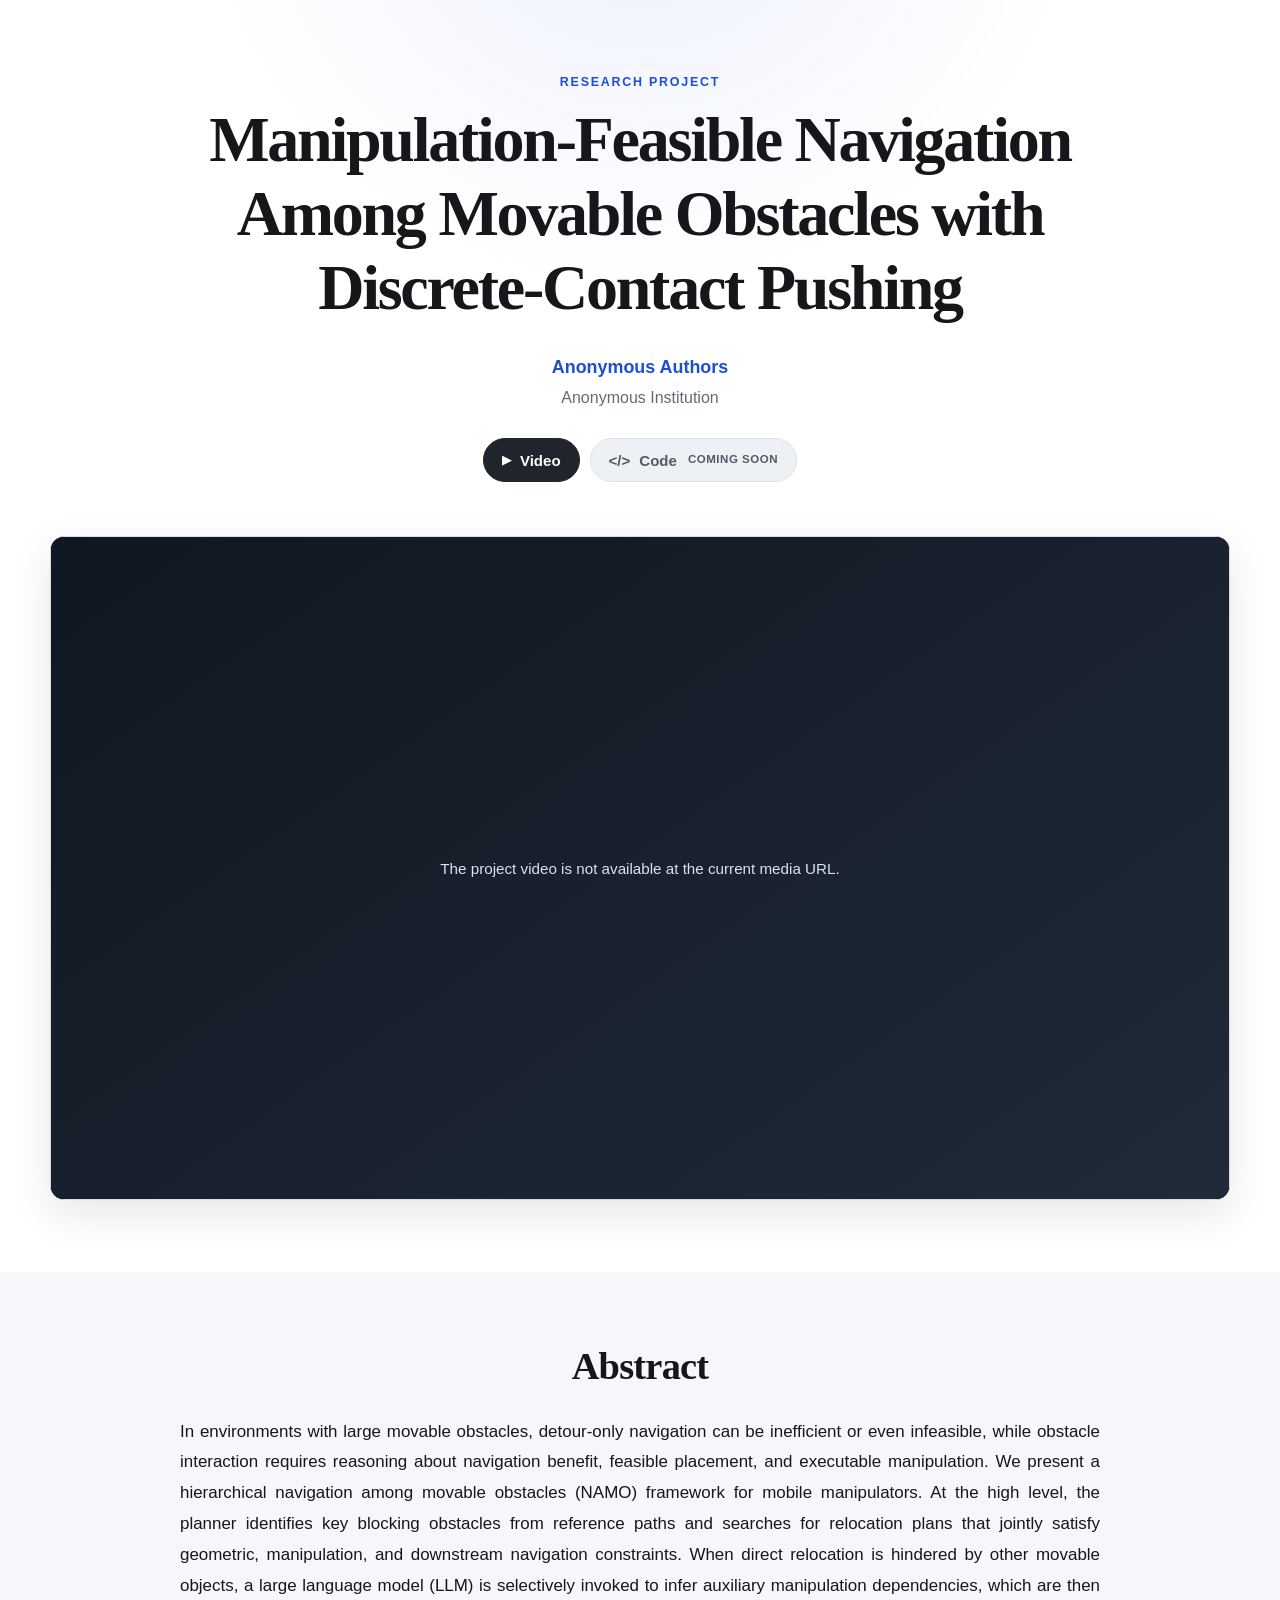
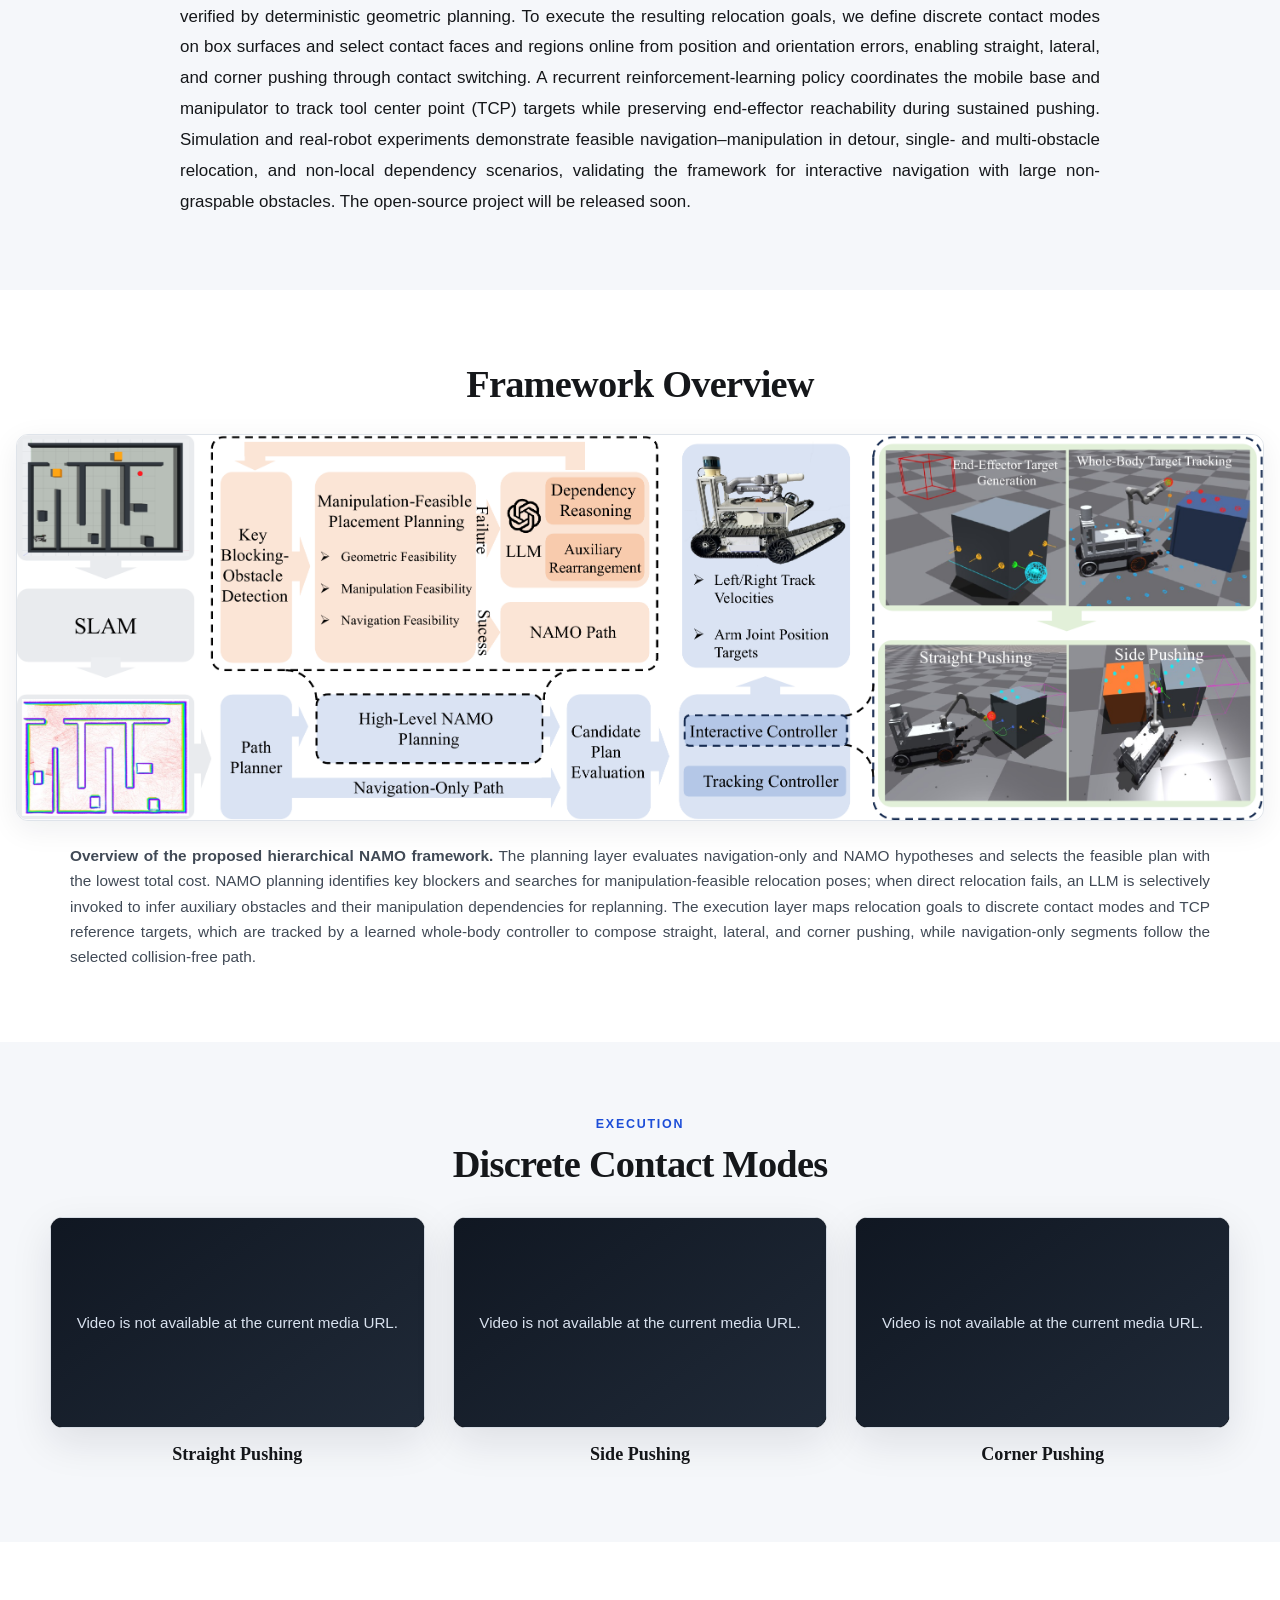
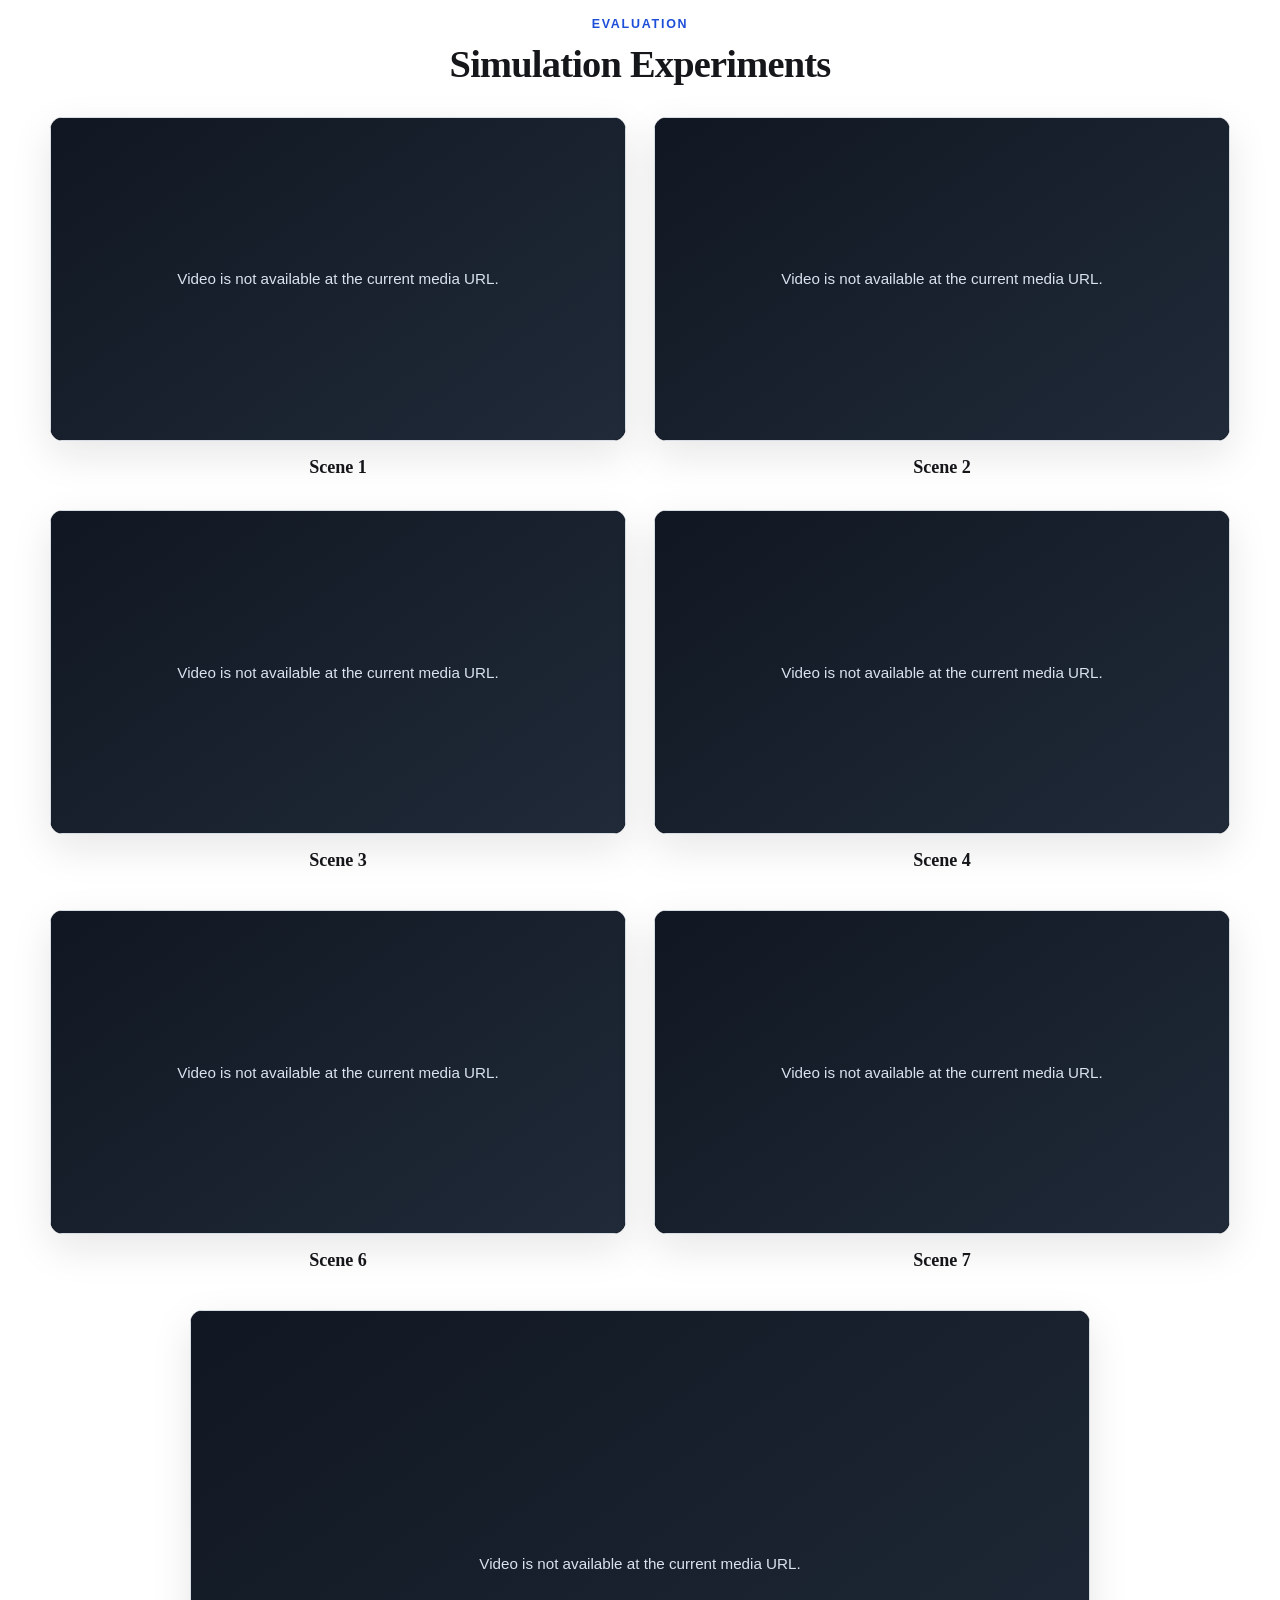
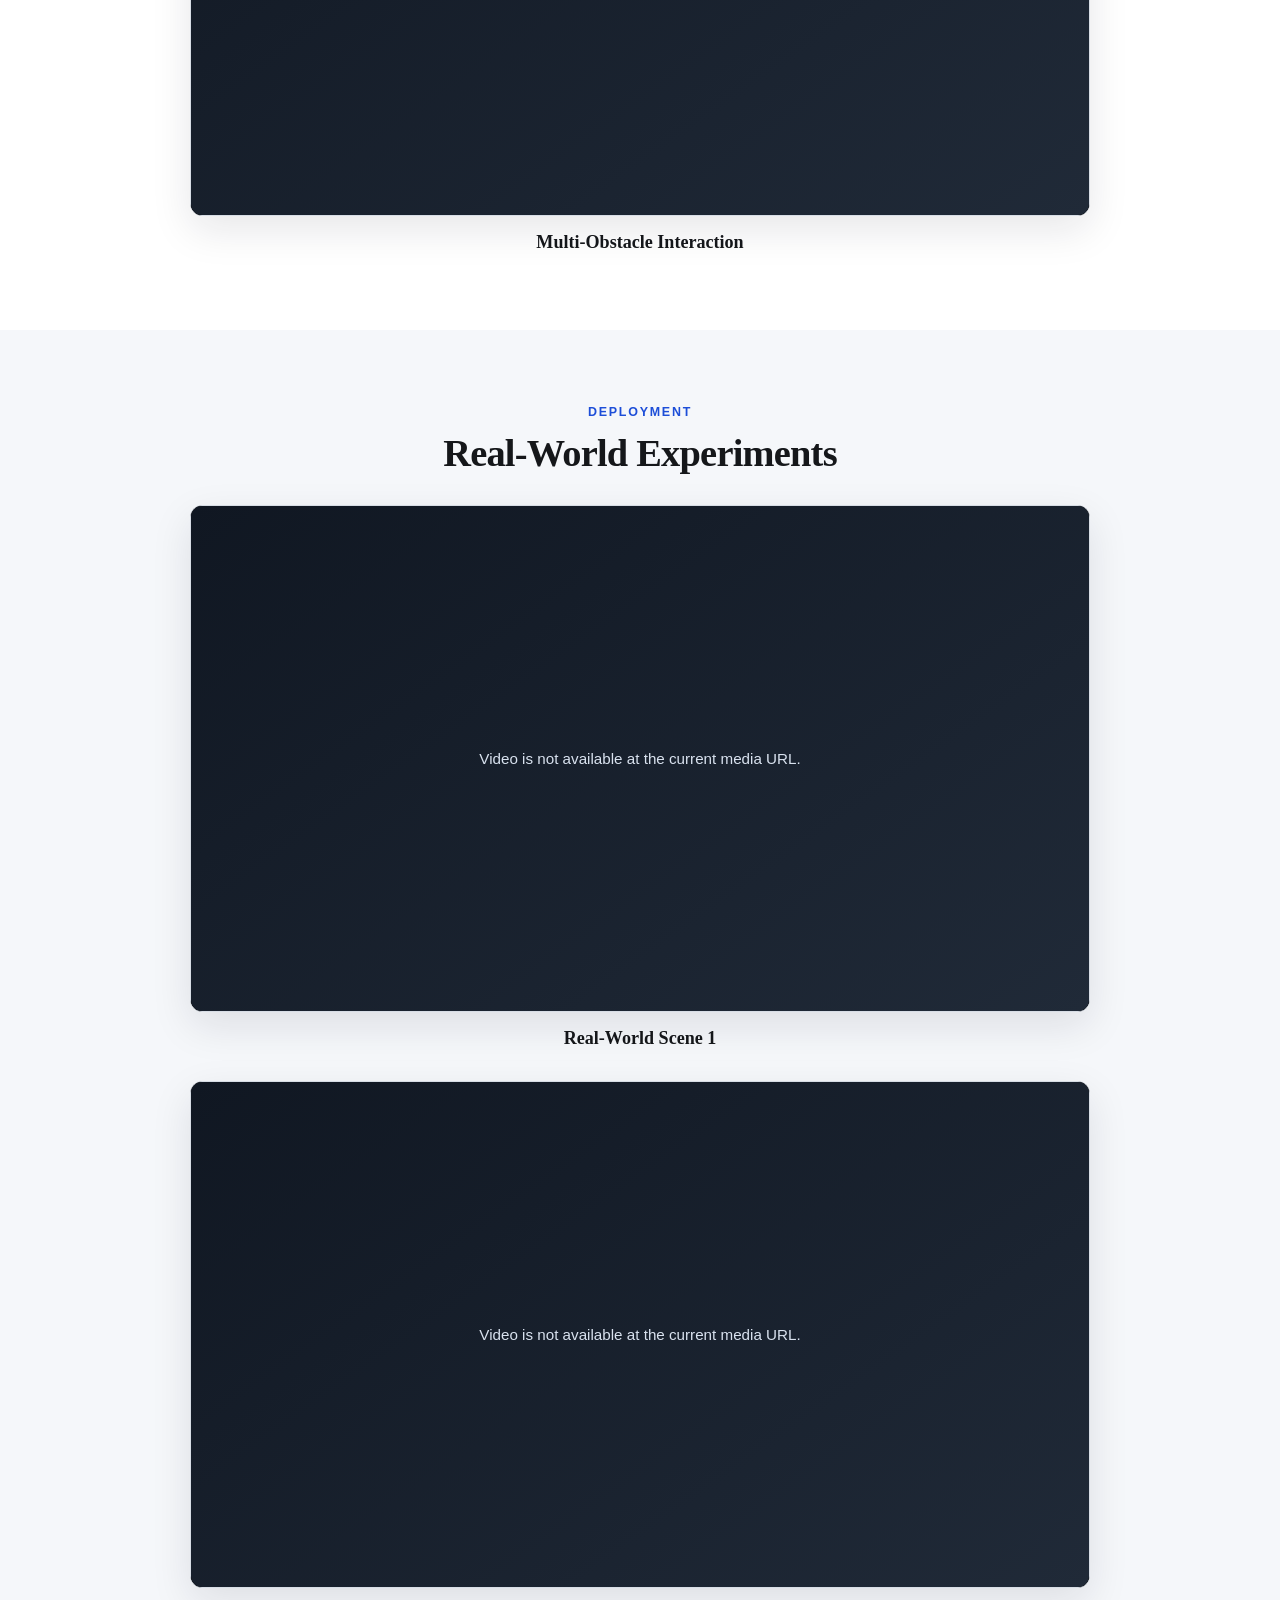
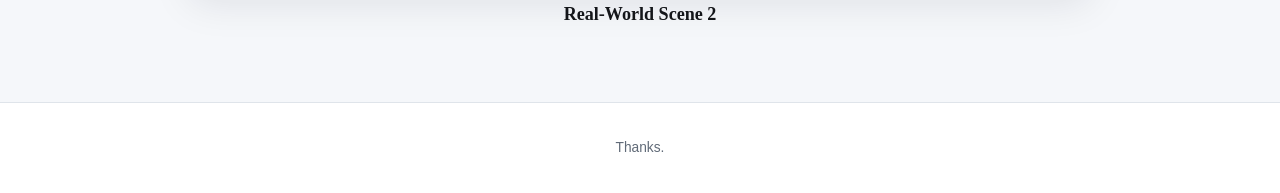
==== index.html @ 5d84a45e "Initial anonymous project website" ====
<!DOCTYPE html>
<html lang="en">
<head>
  <meta charset="UTF-8">

  <meta
    name="robots"
    content="noindex,nofollow,noarchive"
  >

  <meta
    name="viewport"
    content="width=device-width, initial-scale=1.0"
  >

  <meta
    http-equiv="refresh"
    content="0; url=./NAMOpage/"
  >

  <title>
    Manipulation-Feasible Navigation Among Movable Obstacles
    with Discrete-Contact Pushing
  </title>

  <script>
    window.location.replace("./NAMOpage/");
  </script>
</head>

<body>
  <p>
    Opening the project page...
    <a href="./NAMOpage/">Click here</a>.
  </p>
</body>
</html>
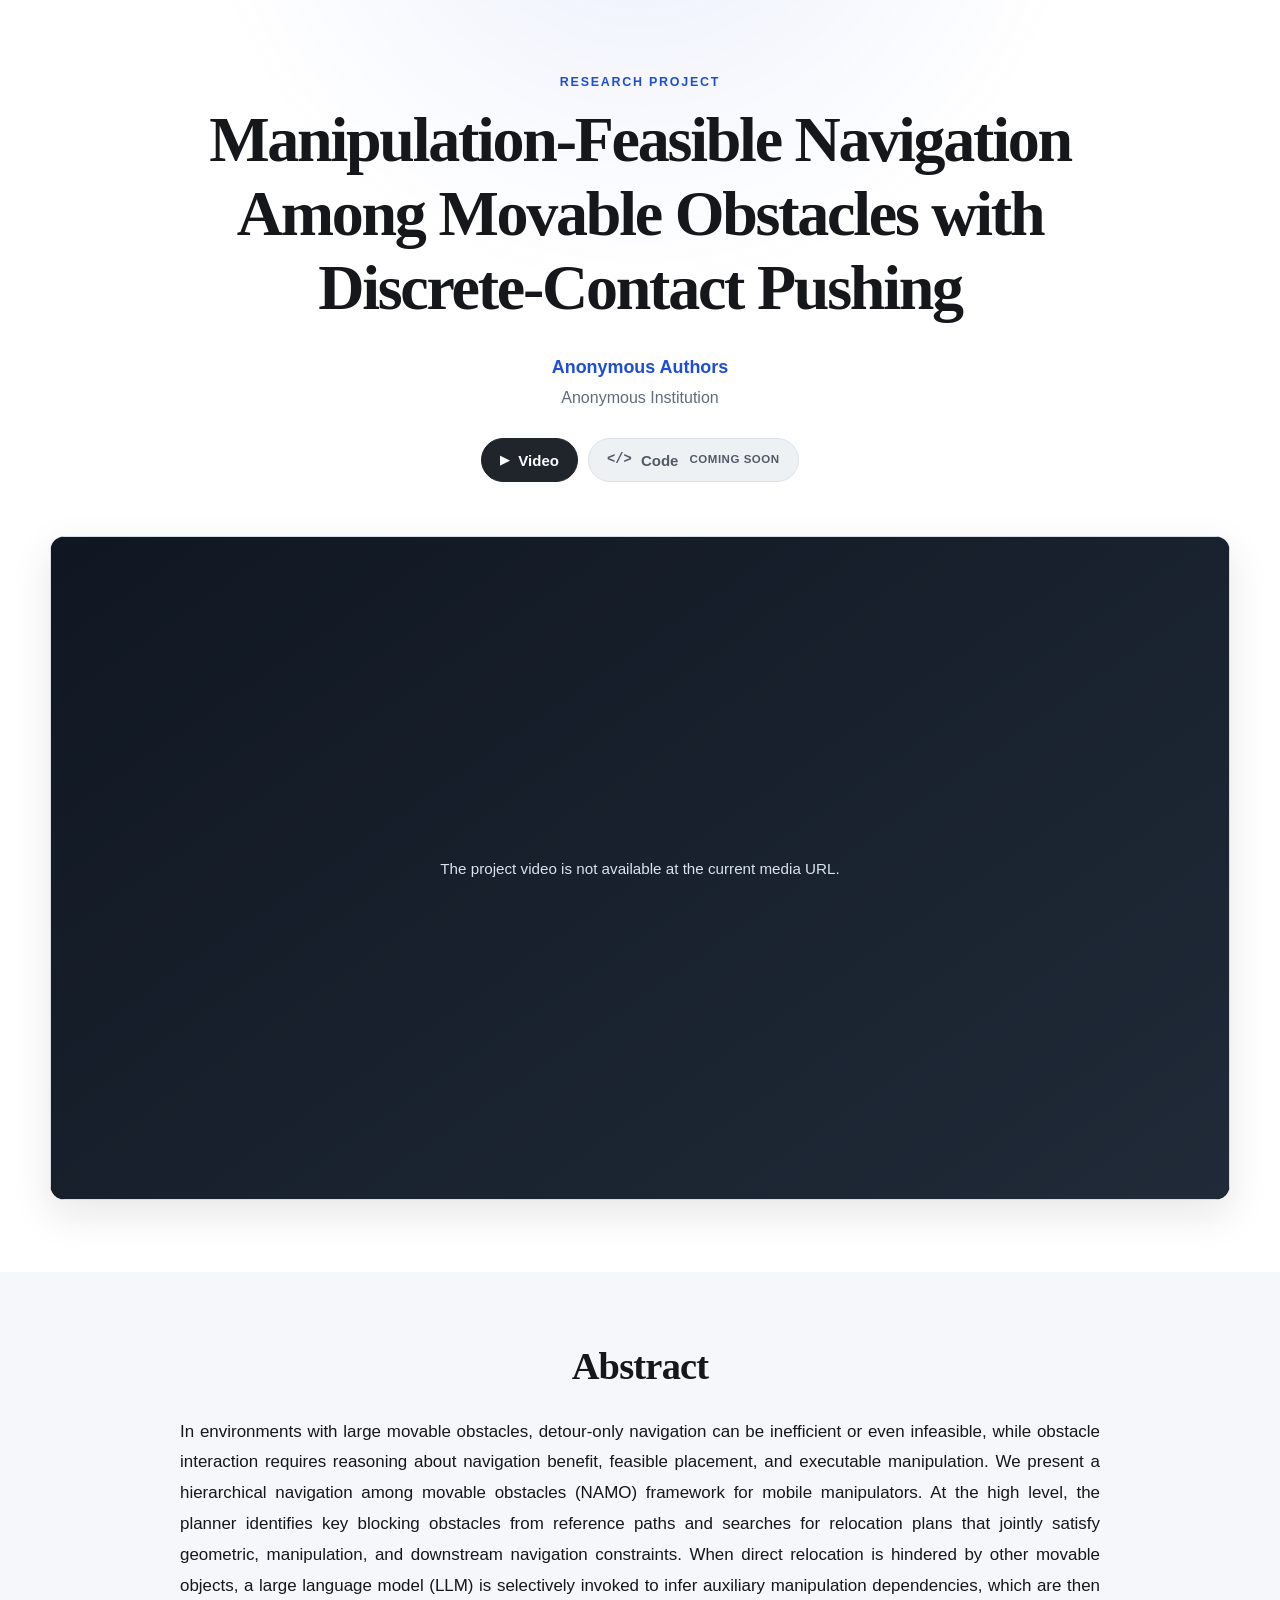
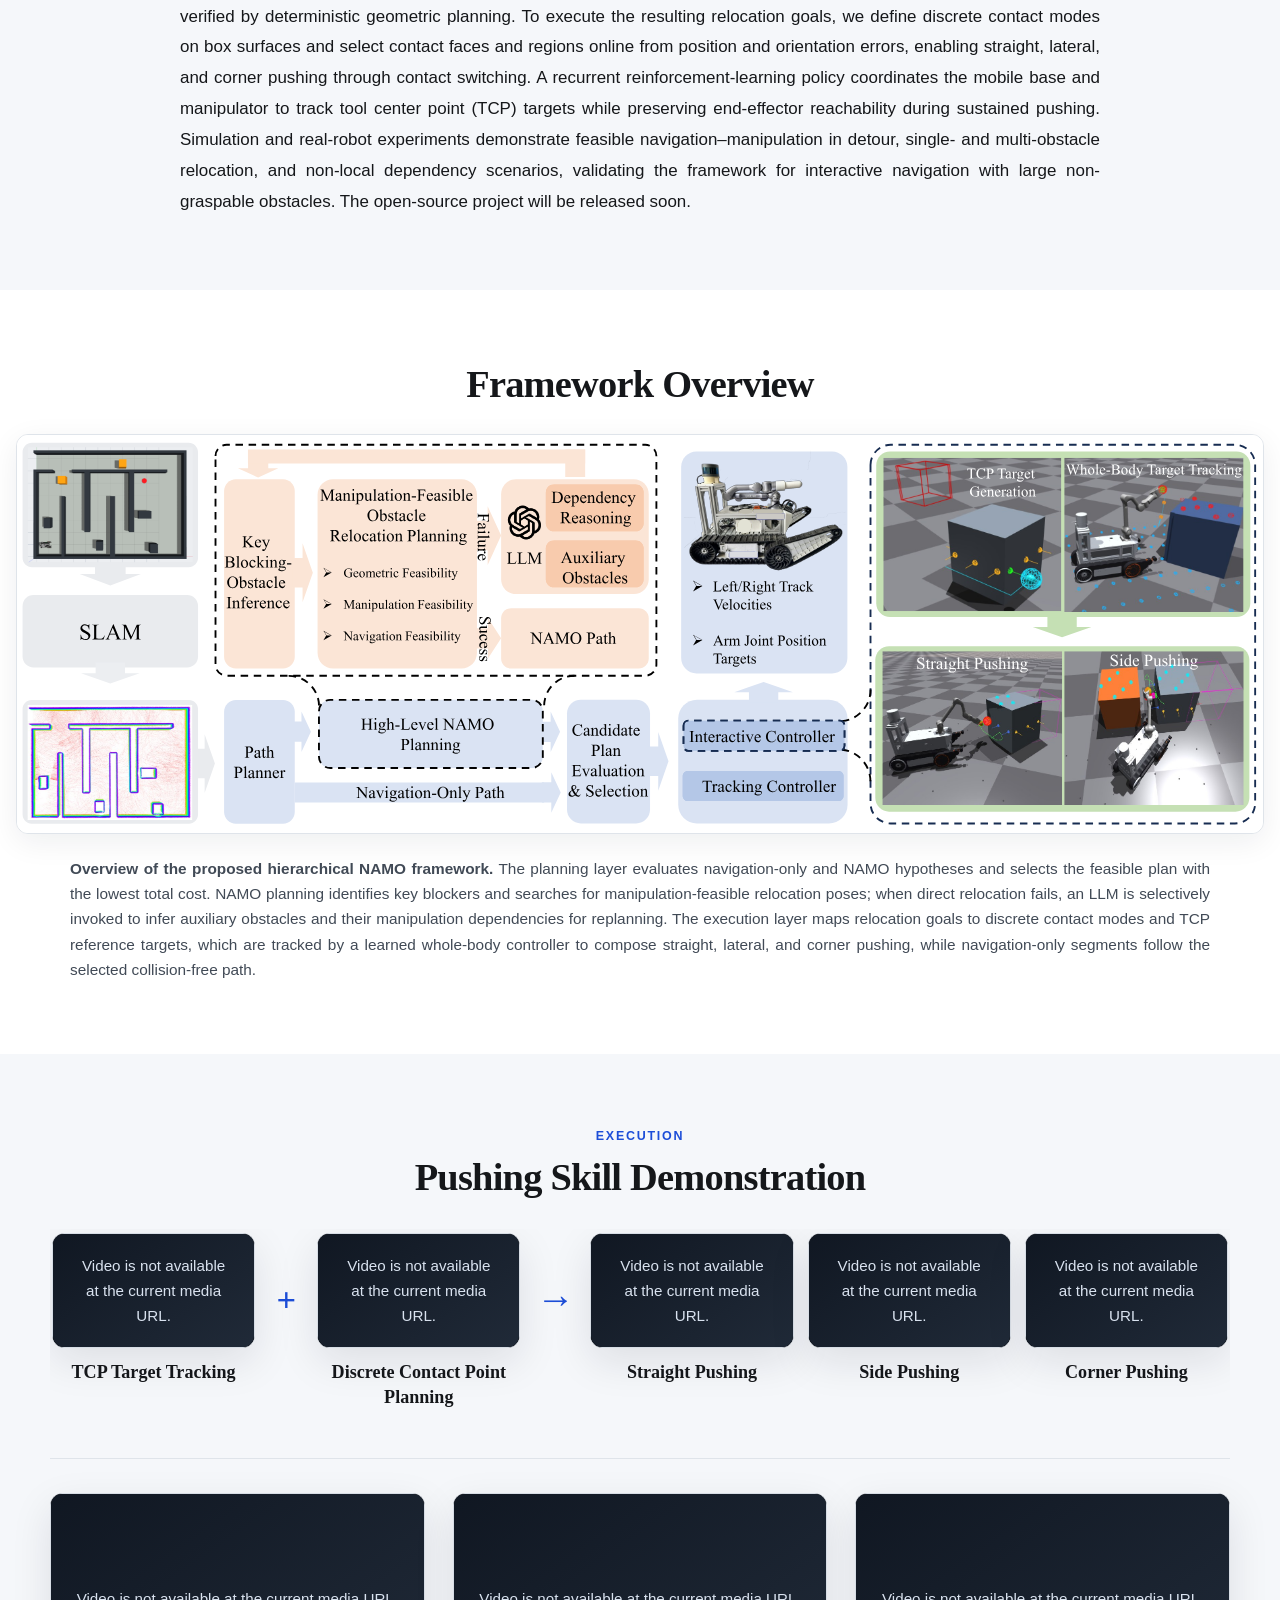
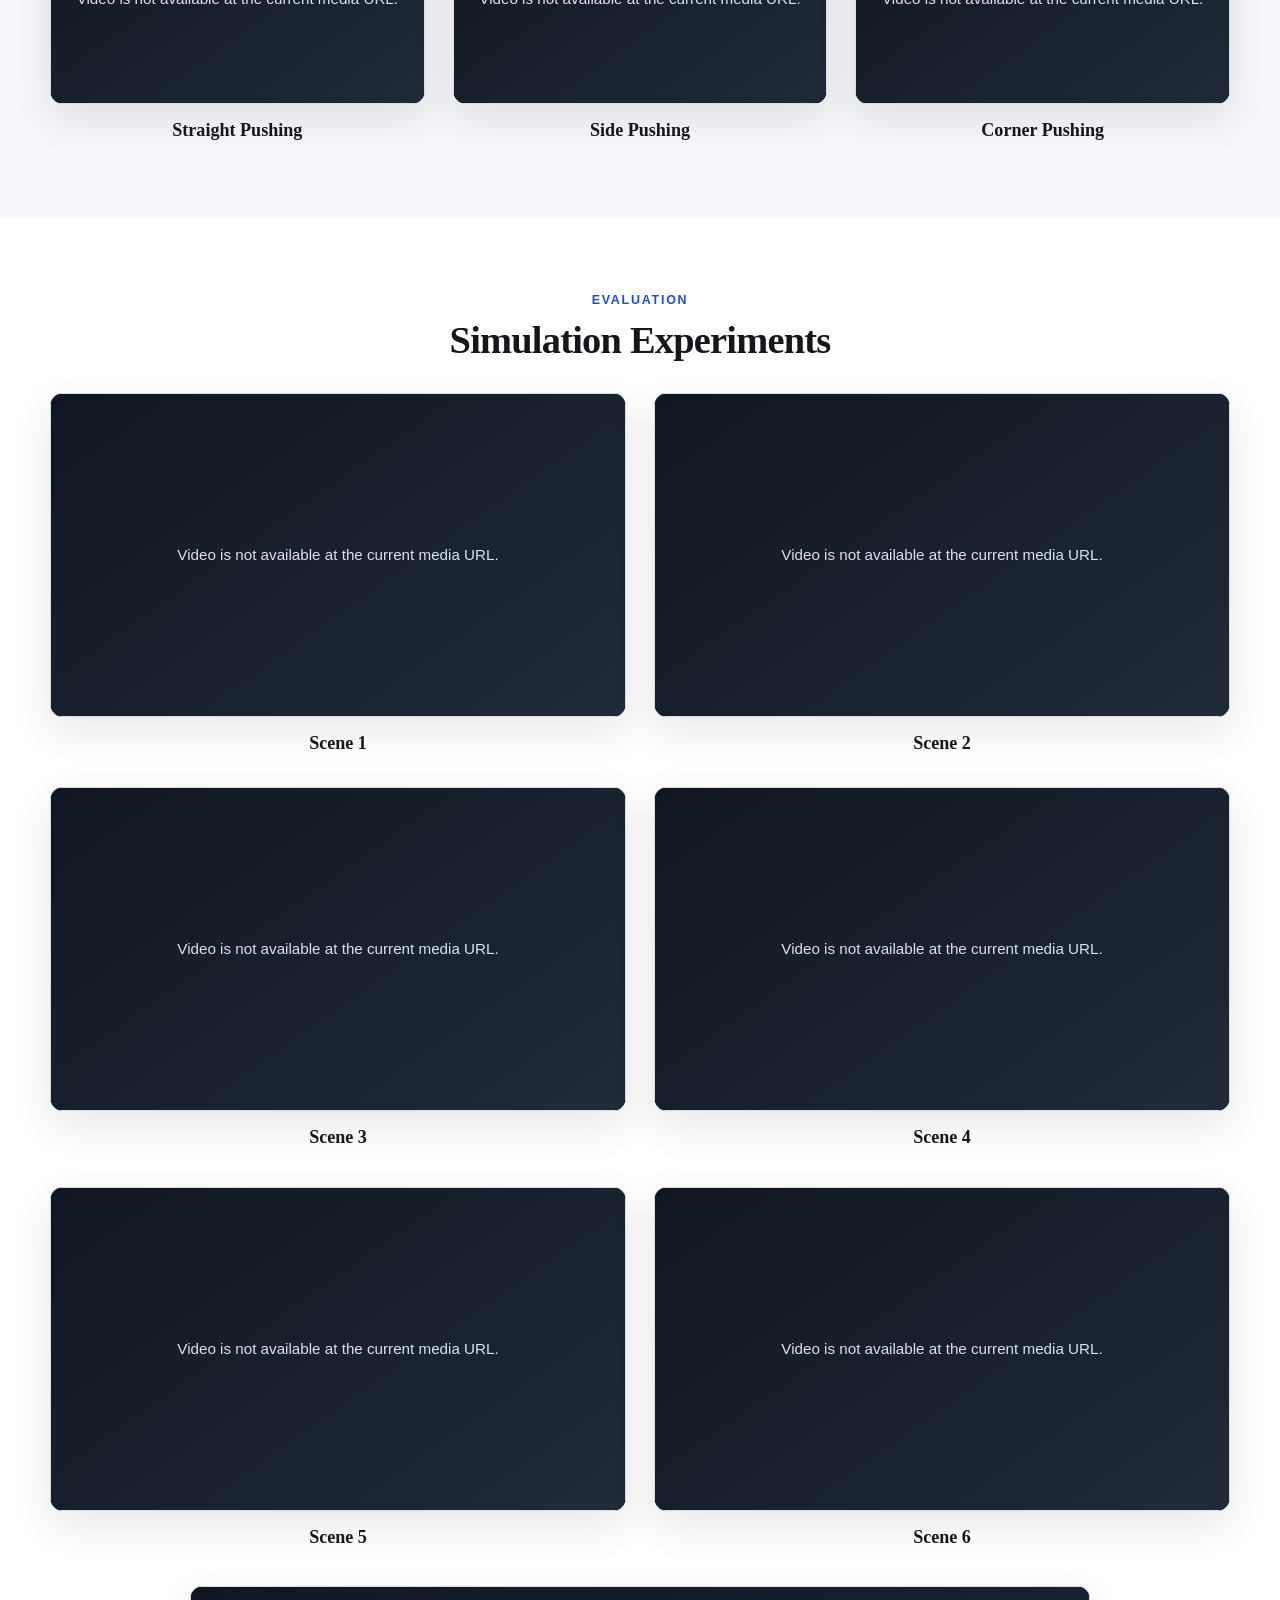
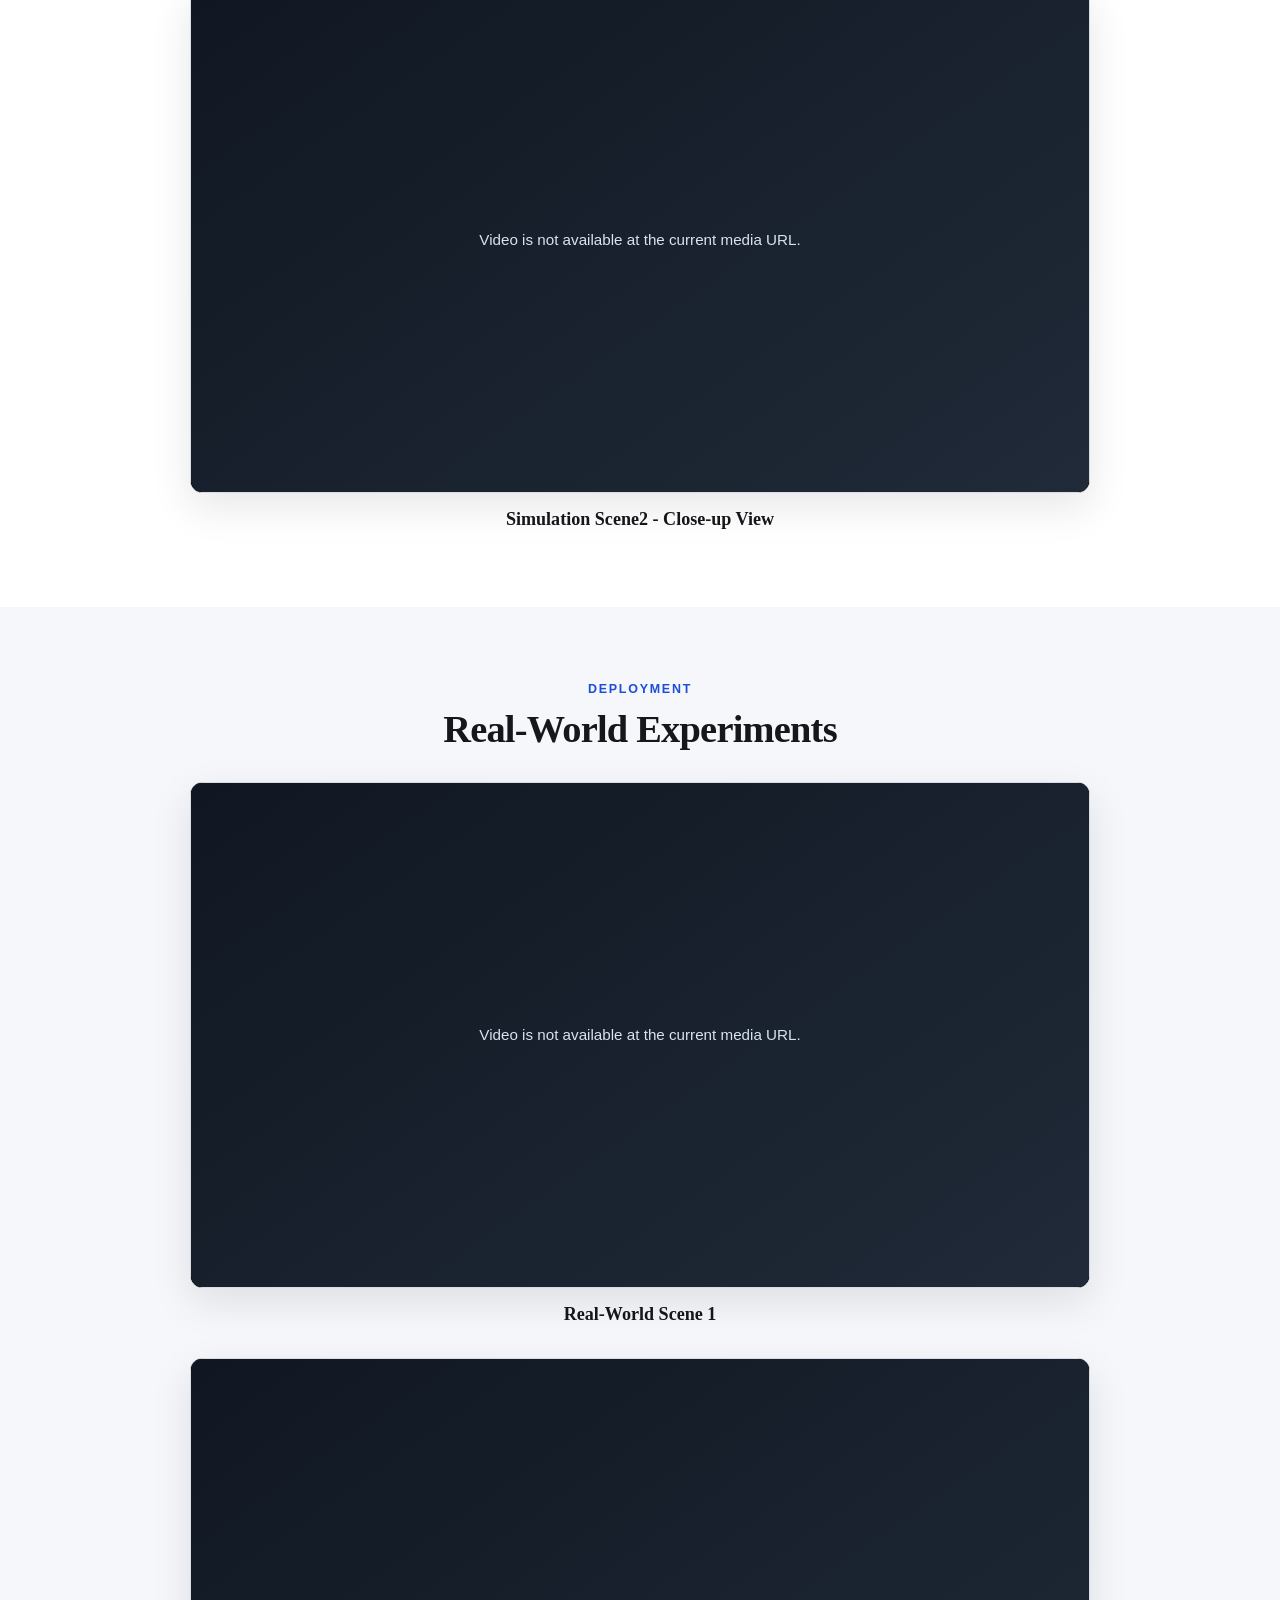
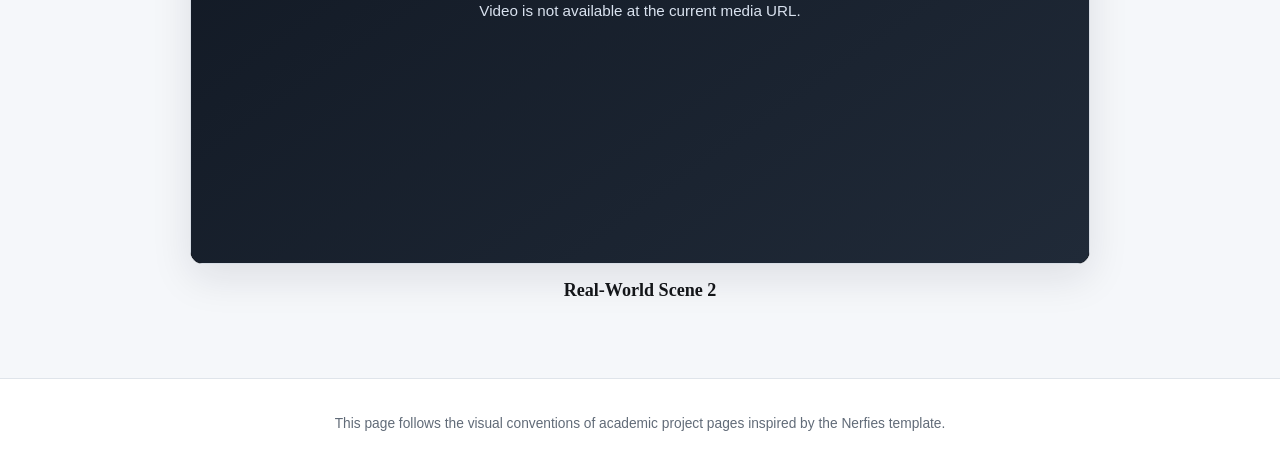
==== commit 0970a15d: "Update execution demonstrations and project media" ====
--- a/index.html
+++ b/index.html
@@ -1,37 +1,288 @@
 <!DOCTYPE html>
 <html lang="en">
 <head>
-  <meta charset="UTF-8">
-
-  <meta
-    name="robots"
-    content="noindex,nofollow,noarchive"
+  <meta charset="utf-8">
+  <meta name="viewport" content="width=device-width, initial-scale=1">
+  <meta name="description" content="Project page for Manipulation-Feasible Navigation Among Movable Obstacles with Discrete-Contact Pushing.">
+  <meta name="theme-color" content="#ffffff">
+  <title>Manipulation-Feasible Navigation Among Movable Obstacles with Discrete-Contact Pushing</title>
+  <link rel="icon" type="image/svg+xml" href="data:image/svg+xml,%3Csvg xmlns='http://www.w3.org/2000/svg' viewBox='0 0 64 64'%3E%3Crect width='64' height='64' rx='13' fill='%231d4ed8'/%3E%3Cpath d='M12 43h10V23H12zm30 0h10V23H42zM25 36h14v7H25zm4-15h6v12h-6z' fill='white'/%3E%3C/svg%3E">
+  <link rel="stylesheet" href="NAMOpage/assets/styles.css">
+</head>
+<body>
+  <header class="paper-header">
+    <div class="container header-inner">
+      <p class="eyebrow">Research Project</p>
+      <!-- Replace the title below with the final paper title if needed. -->
+      <h1>Manipulation-Feasible Navigation Among Movable Obstacles with Discrete-Contact Pushing</h1>
+
+      <!-- Replace these two lines with the final author names and affiliations. -->
+      <p class="authors">Anonymous Authors</p>
+      <p class="affiliation">Anonymous Institution</p>
+
+      <nav class="resource-links" aria-label="Project resources">
+        <a class="resource-button" href="#overview-video" aria-label="Jump to project video">
+          <span class="button-icon" aria-hidden="true">▶</span>
+          Video
+        </a>
+        <span class="resource-button is-disabled" aria-disabled="true" title="Code will be released soon">
+          <span class="button-icon code-icon" aria-hidden="true">&lt;/&gt;</span>
+          Code <span class="coming-soon">Coming Soon</span>
+        </span>
+      </nav>
+    </div>
+  </header>
+
+  <main>
+    <section id="overview-video" class="section section-first" aria-labelledby="overview-video-title">
+      <div class="container container-wide">
+        <h2 id="overview-video-title" class="visually-hidden">Project video</h2>
+        <div class="media-shell hero-media">
+          <video controls autoplay muted loop playsinline preload="metadata">
+            <source src="removelogo/all.mp4" type="video/mp4">
+            Your browser does not support the video tag.
+          </video>
+          <p class="media-error" role="status">The project video is not available at the current media URL.</p>
+        </div>
+      </div>
+    </section>
+
+    <section class="section section-tinted" aria-labelledby="abstract-title">
+      <div class="container container-text">
+        <h2 id="abstract-title">Abstract</h2>
+        <p class="abstract">
+          In environments with large movable obstacles, detour-only navigation can be inefficient or even infeasible, while obstacle interaction requires reasoning about navigation benefit, feasible placement, and executable manipulation. We present a hierarchical navigation among movable obstacles (NAMO) framework for mobile manipulators. At the high level, the planner identifies key blocking obstacles from reference paths and searches for relocation plans that jointly satisfy geometric, manipulation, and downstream navigation constraints. When direct relocation is hindered by other movable objects, a large language model (LLM) is selectively invoked to infer auxiliary manipulation dependencies, which are then verified by deterministic geometric planning. To execute the resulting relocation goals, we define discrete contact modes on box surfaces and select contact faces and regions online from position and orientation errors, enabling straight, lateral, and corner pushing through contact switching. A recurrent reinforcement-learning policy coordinates the mobile base and manipulator to track tool center point (TCP) targets while preserving end-effector reachability during sustained pushing. Simulation and real-robot experiments demonstrate feasible navigation–manipulation in detour, single- and multi-obstacle relocation, and non-local dependency scenarios, validating the framework for interactive navigation with large non-graspable obstacles. The open-source project will be released soon.
+        </p>
+      </div>
+    </section>
+
+    <section class="section" aria-labelledby="framework-title">
+      <div class="container container-figure">
+        <h2 id="framework-title">Framework Overview</h2>
+        <figure class="framework-figure">
+          <a
+  href="fig2_1.pdf"
+  target="_blank"
+  rel="noopener"
+  aria-label="Open the framework figure as a PDF"
+>
+  <img
+    src="fig2_1.svg"
+    alt="Overview diagram of the hierarchical NAMO planning and execution framework."
+    loading="lazy"
   >
-
-  <meta
-    name="viewport"
-    content="width=device-width, initial-scale=1.0"
-  >
-
-  <meta
-    http-equiv="refresh"
-    content="0; url=./NAMOpage/"
-  >
-
-  <title>
-    Manipulation-Feasible Navigation Among Movable Obstacles
-    with Discrete-Contact Pushing
-  </title>
-
-  <script>
-    window.location.replace("./NAMOpage/");
-  </script>
-</head>
-
-<body>
-  <p>
-    Opening the project page...
-    <a href="./NAMOpage/">Click here</a>.
-  </p>
+</a>
+          <figcaption>
+            <strong>Overview of the proposed hierarchical NAMO framework.</strong> The planning layer evaluates navigation-only and NAMO hypotheses and selects the feasible plan with the lowest total cost. NAMO planning identifies key blockers and searches for manipulation-feasible relocation poses; when direct relocation fails, an LLM is selectively invoked to infer auxiliary obstacles and their manipulation dependencies for replanning. The execution layer maps relocation goals to discrete contact modes and TCP reference targets, which are tracked by a learned whole-body controller to compose straight, lateral, and corner pushing, while navigation-only segments follow the selected collision-free path.
+          </figcaption>
+        </figure>
+      </div>
+    </section>
+
+    <section class="section section-tinted" aria-labelledby="contact-title">
+      <div class="container container-wide">
+        <div class="section-heading">
+          <p class="section-kicker">Execution</p>
+          <h2 id="contact-title">Pushing Skill Demonstration</h2>
+        </div>
+        <div class="execution-flow" aria-label="Pushing skill composition">
+          <figure class="video-card flow-video-card">
+            <div class="media-shell">
+              <video controls autoplay muted loop playsinline preload="metadata">
+                <source src="removelogo/object.mp4" type="video/mp4">
+              </video>
+              <p class="media-error" role="status">Video is not available at the current media URL.</p>
+            </div>
+            <figcaption>TCP Target Tracking</figcaption>
+          </figure>
+          <div class="flow-operator" aria-label="plus">+</div>
+          <figure class="video-card flow-video-card">
+            <div class="media-shell">
+              <video controls autoplay muted loop playsinline preload="metadata">
+                <source src="removelogo/contact.mp4" type="video/mp4">
+              </video>
+              <p class="media-error" role="status">Video is not available at the current media URL.</p>
+            </div>
+            <figcaption>Discrete Contact Point Planning</figcaption>
+          </figure>
+          <div class="flow-operator flow-arrow" aria-label="leads to">&#8594;</div>
+          <figure class="video-card flow-video-card">
+            <div class="media-shell">
+              <video controls autoplay muted loop playsinline preload="metadata">
+                <source src="removelogo/SimSpush.mp4" type="video/mp4">
+              </video>
+              <p class="media-error" role="status">Video is not available at the current media URL.</p>
+            </div>
+            <figcaption>Straight Pushing</figcaption>
+          </figure>
+          <figure class="video-card flow-video-card">
+            <div class="media-shell">
+              <video controls autoplay muted loop playsinline preload="metadata">
+                <source src="removelogo/SimSidepush.mp4" type="video/mp4">
+              </video>
+              <p class="media-error" role="status">Video is not available at the current media URL.</p>
+            </div>
+            <figcaption>Side Pushing</figcaption>
+          </figure>
+          <figure class="video-card flow-video-card">
+            <div class="media-shell">
+              <video controls autoplay muted loop playsinline preload="metadata">
+                <source src="removelogo/SimCornerpush.mp4" type="video/mp4">
+              </video>
+              <p class="media-error" role="status">Video is not available at the current media URL.</p>
+            </div>
+            <figcaption>Corner Pushing</figcaption>
+          </figure>
+        </div>
+        <div class="media-grid grid-three">
+          <figure class="video-card">
+            <div class="media-shell">
+              <video controls autoplay muted loop playsinline preload="metadata">
+                <source src="removelogo/Spushlogo.mp4" type="video/mp4">
+              </video>
+              <p class="media-error" role="status">Video is not available at the current media URL.</p>
+            </div>
+            <figcaption>Straight Pushing</figcaption>
+          </figure>
+          <figure class="video-card">
+            <div class="media-shell">
+              <video controls autoplay muted loop playsinline preload="metadata">
+                <source src="removelogo/sidepushlogo.mp4" type="video/mp4">
+              </video>
+              <p class="media-error" role="status">Video is not available at the current media URL.</p>
+            </div>
+            <figcaption>Side Pushing</figcaption>
+          </figure>
+          <figure class="video-card">
+            <div class="media-shell">
+              <video controls autoplay muted loop playsinline preload="metadata">
+                <source src="removelogo/cornerpush.mp4" type="video/mp4">
+              </video>
+              <p class="media-error" role="status">Video is not available at the current media URL.</p>
+            </div>
+            <figcaption>Corner Pushing</figcaption>
+          </figure>
+        </div>
+      </div>
+    </section>
+
+    <section class="section" aria-labelledby="simulation-title">
+      <div class="container container-wide">
+        <div class="section-heading">
+          <p class="section-kicker">Evaluation</p>
+          <h2 id="simulation-title">Simulation Experiments</h2>
+        </div>
+
+        <div class="media-grid grid-two">
+          <figure class="video-card">
+            <div class="media-shell">
+              <video controls autoplay muted loop playsinline preload="metadata">
+                <source src="removelogo/scene1.mp4" type="video/mp4">
+              </video>
+              <p class="media-error" role="status">Video is not available at the current media URL.</p>
+            </div>
+            <figcaption>Scene 1</figcaption>
+          </figure>
+          <figure class="video-card">
+            <div class="media-shell">
+              <video controls autoplay muted loop playsinline preload="metadata">
+                <source src="removelogo/scene2.mp4" type="video/mp4">
+              </video>
+              <p class="media-error" role="status">Video is not available at the current media URL.</p>
+            </div>
+            <figcaption>Scene 2</figcaption>
+          </figure>
+          <figure class="video-card">
+            <div class="media-shell">
+              <video controls autoplay muted loop playsinline preload="metadata">
+                <source src="removelogo/scene3.mp4" type="video/mp4">
+              </video>
+              <p class="media-error" role="status">Video is not available at the current media URL.</p>
+            </div>
+            <figcaption>Scene 3</figcaption>
+          </figure>
+          <figure class="video-card">
+            <div class="media-shell">
+              <video controls autoplay muted loop playsinline preload="metadata">
+                <source src="removelogo/scene4.mp4" type="video/mp4">
+              </video>
+              <p class="media-error" role="status">Video is not available at the current media URL.</p>
+            </div>
+            <figcaption>Scene 4</figcaption>
+          </figure>
+        </div>
+
+        <div class="media-grid grid-two media-group">
+          <figure class="video-card">
+            <div class="media-shell">
+              <video controls autoplay muted loop playsinline preload="metadata">
+                <source src="removelogo/scene5.mp4" type="video/mp4">
+              </video>
+              <p class="media-error" role="status">Video is not available at the current media URL.</p>
+            </div>
+            <figcaption>Scene 5</figcaption>
+          </figure>
+          <figure class="video-card">
+            <div class="media-shell">
+              <video controls autoplay muted loop playsinline preload="metadata">
+                <source src="removelogo/scene6.mp4" type="video/mp4">
+              </video>
+              <p class="media-error" role="status">Video is not available at the current media URL.</p>
+            </div>
+            <figcaption>Scene 6</figcaption>
+          </figure>
+        </div>
+
+        <div class="media-grid grid-one media-group">
+          <figure class="video-card video-card-featured">
+            <div class="media-shell">
+              <video controls autoplay muted loop playsinline preload="metadata">
+                <source src="removelogo/jin1.mp4" type="video/mp4">
+              </video>
+              <p class="media-error" role="status">Video is not available at the current media URL.</p>
+            </div>
+            <figcaption>Simulation Scene2 - Close-up View</figcaption>
+          </figure>
+        </div>
+      </div>
+    </section>
+
+    <section class="section section-tinted" aria-labelledby="real-title">
+      <div class="container container-wide">
+        <div class="section-heading">
+          <p class="section-kicker">Deployment</p>
+          <h2 id="real-title">Real-World Experiments</h2>
+        </div>
+        <div class="media-grid grid-one">
+          <figure class="video-card video-card-featured">
+            <div class="media-shell">
+              <video controls autoplay muted loop playsinline preload="metadata">
+                <source src="removelogo/realsene1all.mp4" type="video/mp4">
+              </video>
+              <p class="media-error" role="status">Video is not available at the current media URL.</p>
+            </div>
+            <figcaption>Real-World Scene 1</figcaption>
+          </figure>
+          <figure class="video-card video-card-featured">
+            <div class="media-shell">
+              <video controls autoplay muted loop playsinline preload="metadata">
+                <source src="removelogo/realsene2all.mp4" type="video/mp4">
+              </video>
+              <p class="media-error" role="status">Video is not available at the current media URL.</p>
+            </div>
+            <figcaption>Real-World Scene 2</figcaption>
+          </figure>
+        </div>
+      </div>
+    </section>
+  </main>
+
+  <footer class="site-footer">
+    <div class="container container-text">
+      <p>This page follows the visual conventions of academic project pages inspired by the Nerfies template.</p>
+    </div>
+  </footer>
+
+  <script src="NAMOpage/assets/site.js"></script>
 </body>
 </html>
--- a/NAMOpage/assets/styles.css
+++ b/NAMOpage/assets/styles.css
@@ -0,0 +1,461 @@
+:root {
+  --ink: #15171a;
+  --muted: #616b78;
+  --line: #dfe4ea;
+  --paper: #ffffff;
+  --wash: #f5f7fa;
+  --accent: #1d4ed8;
+  --accent-dark: #173ca5;
+  --shadow: 0 14px 40px rgba(15, 23, 42, 0.10);
+  --radius: 12px;
+}
+
+* {
+  box-sizing: border-box;
+}
+
+html {
+  scroll-behavior: smooth;
+}
+
+body {
+  margin: 0;
+  color: var(--ink);
+  background: var(--paper);
+  font-family: Inter, ui-sans-serif, -apple-system, BlinkMacSystemFont, "Segoe UI", sans-serif;
+  font-size: 16px;
+  line-height: 1.65;
+  -webkit-font-smoothing: antialiased;
+}
+
+img,
+video {
+  display: block;
+  max-width: 100%;
+}
+
+a {
+  color: inherit;
+}
+
+.container {
+  width: min(100% - 40px, 1100px);
+  margin-inline: auto;
+}
+
+.container-wide {
+  width: min(100% - 40px, 1180px);
+}
+
+.container-text {
+  max-width: 920px;
+}
+
+.container-figure {
+  width: min(100% - 32px, 1320px);
+}
+
+.paper-header {
+  padding: 72px 0 42px;
+  text-align: center;
+  background:
+    radial-gradient(circle at 50% -30%, rgba(29, 78, 216, 0.09), transparent 48%),
+    var(--paper);
+}
+
+.header-inner {
+  max-width: 1040px;
+}
+
+.eyebrow,
+.section-kicker {
+  margin: 0 0 10px;
+  color: var(--accent);
+  font-size: 0.78rem;
+  font-weight: 750;
+  letter-spacing: 0.14em;
+  text-transform: uppercase;
+}
+
+h1,
+h2 {
+  margin: 0;
+  line-height: 1.16;
+}
+
+h1 {
+  max-width: 980px;
+  margin-inline: auto;
+  font-family: Georgia, "Times New Roman", serif;
+  font-size: clamp(2.25rem, 5vw, 4.2rem);
+  font-weight: 700;
+  letter-spacing: -0.035em;
+}
+
+h2 {
+  margin-bottom: 28px;
+  font-family: Georgia, "Times New Roman", serif;
+  font-size: clamp(1.8rem, 3vw, 2.45rem);
+  font-weight: 700;
+  text-align: center;
+  letter-spacing: -0.02em;
+}
+
+.authors {
+  margin: 28px 0 0;
+  color: var(--accent);
+  font-size: 1.12rem;
+  font-weight: 650;
+}
+
+.affiliation {
+  margin: 2px 0 0;
+  color: var(--muted);
+  font-size: 1rem;
+}
+
+.resource-links {
+  display: flex;
+  flex-wrap: wrap;
+  justify-content: center;
+  gap: 10px;
+  margin-top: 27px;
+}
+
+.resource-button {
+  display: inline-flex;
+  min-height: 44px;
+  align-items: center;
+  justify-content: center;
+  gap: 9px;
+  padding: 9px 18px;
+  border: 1px solid #20252c;
+  border-radius: 999px;
+  color: #fff;
+  background: #20252c;
+  font-size: 0.94rem;
+  font-weight: 700;
+  line-height: 1;
+  text-decoration: none;
+  transition: transform 160ms ease, background 160ms ease, box-shadow 160ms ease;
+}
+
+a.resource-button:hover,
+a.resource-button:focus-visible {
+  background: var(--accent);
+  border-color: var(--accent);
+  box-shadow: 0 7px 20px rgba(29, 78, 216, 0.22);
+  transform: translateY(-1px);
+}
+
+.resource-button.is-disabled {
+  color: #515a66;
+  background: #eef1f4;
+  border-color: #dce1e7;
+  cursor: not-allowed;
+}
+
+.button-icon {
+  font-size: 0.8em;
+}
+
+.code-icon {
+  font-family: ui-monospace, SFMono-Regular, Menlo, Consolas, monospace;
+  font-size: 0.92em;
+}
+
+.coming-soon {
+  padding-left: 2px;
+  font-size: 0.72rem;
+  font-weight: 800;
+  letter-spacing: 0.045em;
+  text-transform: uppercase;
+}
+
+.section {
+  padding: 72px 0;
+}
+
+.section-first {
+  padding-top: 12px;
+}
+
+.section-tinted {
+  background: var(--wash);
+}
+
+.section-heading {
+  margin-bottom: 30px;
+  text-align: center;
+}
+
+.section-heading h2,
+.section-heading .section-kicker {
+  margin-bottom: 0;
+}
+
+.section-heading .section-kicker {
+  margin-bottom: 8px;
+}
+
+.abstract {
+  margin: 0;
+  font-size: 1.06rem;
+  line-height: 1.82;
+  text-align: justify;
+  text-wrap: pretty;
+}
+
+.media-shell {
+  position: relative;
+  overflow: hidden;
+  width: 100%;
+  aspect-ratio: 16 / 9;
+  border: 1px solid #d7dde5;
+  border-radius: var(--radius);
+  background: #0d1117;
+  box-shadow: var(--shadow);
+}
+
+.media-shell video {
+  width: 100%;
+  height: 100%;
+  object-fit: contain;
+  background: #0d1117;
+}
+
+.hero-media {
+  border-radius: 14px;
+}
+
+.media-error {
+  display: none;
+  position: absolute;
+  inset: 0;
+  align-items: center;
+  justify-content: center;
+  margin: 0;
+  padding: 24px;
+  color: #d9e2ef;
+  background: linear-gradient(145deg, #101722, #202a38);
+  font-size: 0.95rem;
+  text-align: center;
+}
+
+.media-shell.has-error .media-error {
+  display: flex;
+}
+
+.framework-figure {
+  margin: 0;
+}
+
+.framework-figure a {
+  display: block;
+  border-radius: var(--radius);
+  outline-offset: 5px;
+}
+
+.framework-figure img {
+  display: block;
+  width: 100%;
+  height: auto;
+  border: 1px solid var(--line);
+  border-radius: var(--radius);
+  background: #fff;
+  box-shadow: 0 8px 30px rgba(15, 23, 42, 0.07);
+}
+
+.framework-figure figcaption {
+  max-width: 1140px;
+  margin: 22px auto 0;
+  color: #414a56;
+  font-size: 0.96rem;
+  line-height: 1.65;
+  text-align: justify;
+}
+
+.media-grid {
+  display: grid;
+  gap: 28px;
+}
+
+.execution-flow {
+  display: grid;
+  grid-template-columns:
+    minmax(170px, 1fr) 34px
+    minmax(170px, 1fr) 42px
+    minmax(170px, 1fr)
+    minmax(170px, 1fr)
+    minmax(170px, 1fr);
+  gap: 14px;
+  align-items: start;
+  padding: 4px 2px 14px;
+  overflow-x: auto;
+  scrollbar-width: thin;
+}
+
+.flow-video-card {
+  min-width: 170px;
+}
+
+.flow-video-card > figcaption {
+  min-height: 2.8em;
+  font-size: 0.92rem;
+  line-height: 1.4;
+}
+
+.flow-operator {
+  align-self: center;
+  margin-bottom: 2.8rem;
+  color: var(--accent);
+  font-family: Georgia, "Times New Roman", serif;
+  font-size: 2.15rem;
+  font-weight: 700;
+  line-height: 1;
+  text-align: center;
+}
+
+.flow-arrow {
+  font-size: 2.4rem;
+}
+
+.execution-flow + .media-grid {
+  margin-top: 34px;
+  padding-top: 34px;
+  border-top: 1px solid var(--line);
+}
+
+.grid-three {
+  grid-template-columns: repeat(3, minmax(0, 1fr));
+}
+
+.grid-two {
+  grid-template-columns: repeat(2, minmax(0, 1fr));
+}
+
+.grid-one {
+  grid-template-columns: minmax(0, 1fr);
+}
+
+.media-group {
+  margin-top: 34px;
+}
+
+.video-card {
+  min-width: 0;
+  margin: 0;
+}
+
+.video-card > figcaption {
+  margin-top: 12px;
+  font-family: Georgia, "Times New Roman", serif;
+  font-size: 1.13rem;
+  font-weight: 700;
+  text-align: center;
+}
+
+.video-card-featured {
+  width: min(100%, 900px);
+  margin-inline: auto;
+}
+
+.site-footer {
+  padding: 34px 0;
+  border-top: 1px solid var(--line);
+  color: var(--muted);
+  background: #fff;
+  font-size: 0.86rem;
+  text-align: center;
+}
+
+.site-footer p {
+  margin: 0;
+}
+
+.visually-hidden {
+  position: absolute !important;
+  width: 1px !important;
+  height: 1px !important;
+  padding: 0 !important;
+  margin: -1px !important;
+  overflow: hidden !important;
+  clip: rect(0, 0, 0, 0) !important;
+  white-space: nowrap !important;
+  border: 0 !important;
+}
+
+@media (max-width: 900px) {
+  .grid-three {
+    grid-template-columns: repeat(2, minmax(0, 1fr));
+  }
+
+  .grid-three .video-card:last-child {
+    grid-column: 1 / -1;
+    width: calc(50% - 14px);
+    justify-self: center;
+  }
+}
+
+@media (max-width: 680px) {
+  .container,
+  .container-wide,
+  .container-figure {
+    width: min(100% - 28px, 1180px);
+  }
+
+  .paper-header {
+    padding: 48px 0 30px;
+  }
+
+  h1 {
+    font-size: clamp(2rem, 10vw, 3rem);
+    letter-spacing: -0.025em;
+  }
+
+  .section {
+    padding: 52px 0;
+  }
+
+  .section-first {
+    padding-top: 8px;
+  }
+
+  .grid-two,
+  .grid-three {
+    grid-template-columns: 1fr;
+  }
+
+  .grid-three .video-card:last-child {
+    grid-column: auto;
+    width: 100%;
+  }
+
+  .media-grid {
+    gap: 25px;
+  }
+
+  .media-group {
+    margin-top: 25px;
+  }
+
+  .abstract,
+  .framework-figure figcaption {
+    text-align: left;
+  }
+
+  .abstract {
+    font-size: 1rem;
+    line-height: 1.75;
+  }
+}
+
+@media (prefers-reduced-motion: reduce) {
+  html {
+    scroll-behavior: auto;
+  }
+
+  .resource-button {
+    transition: none;
+  }
+}
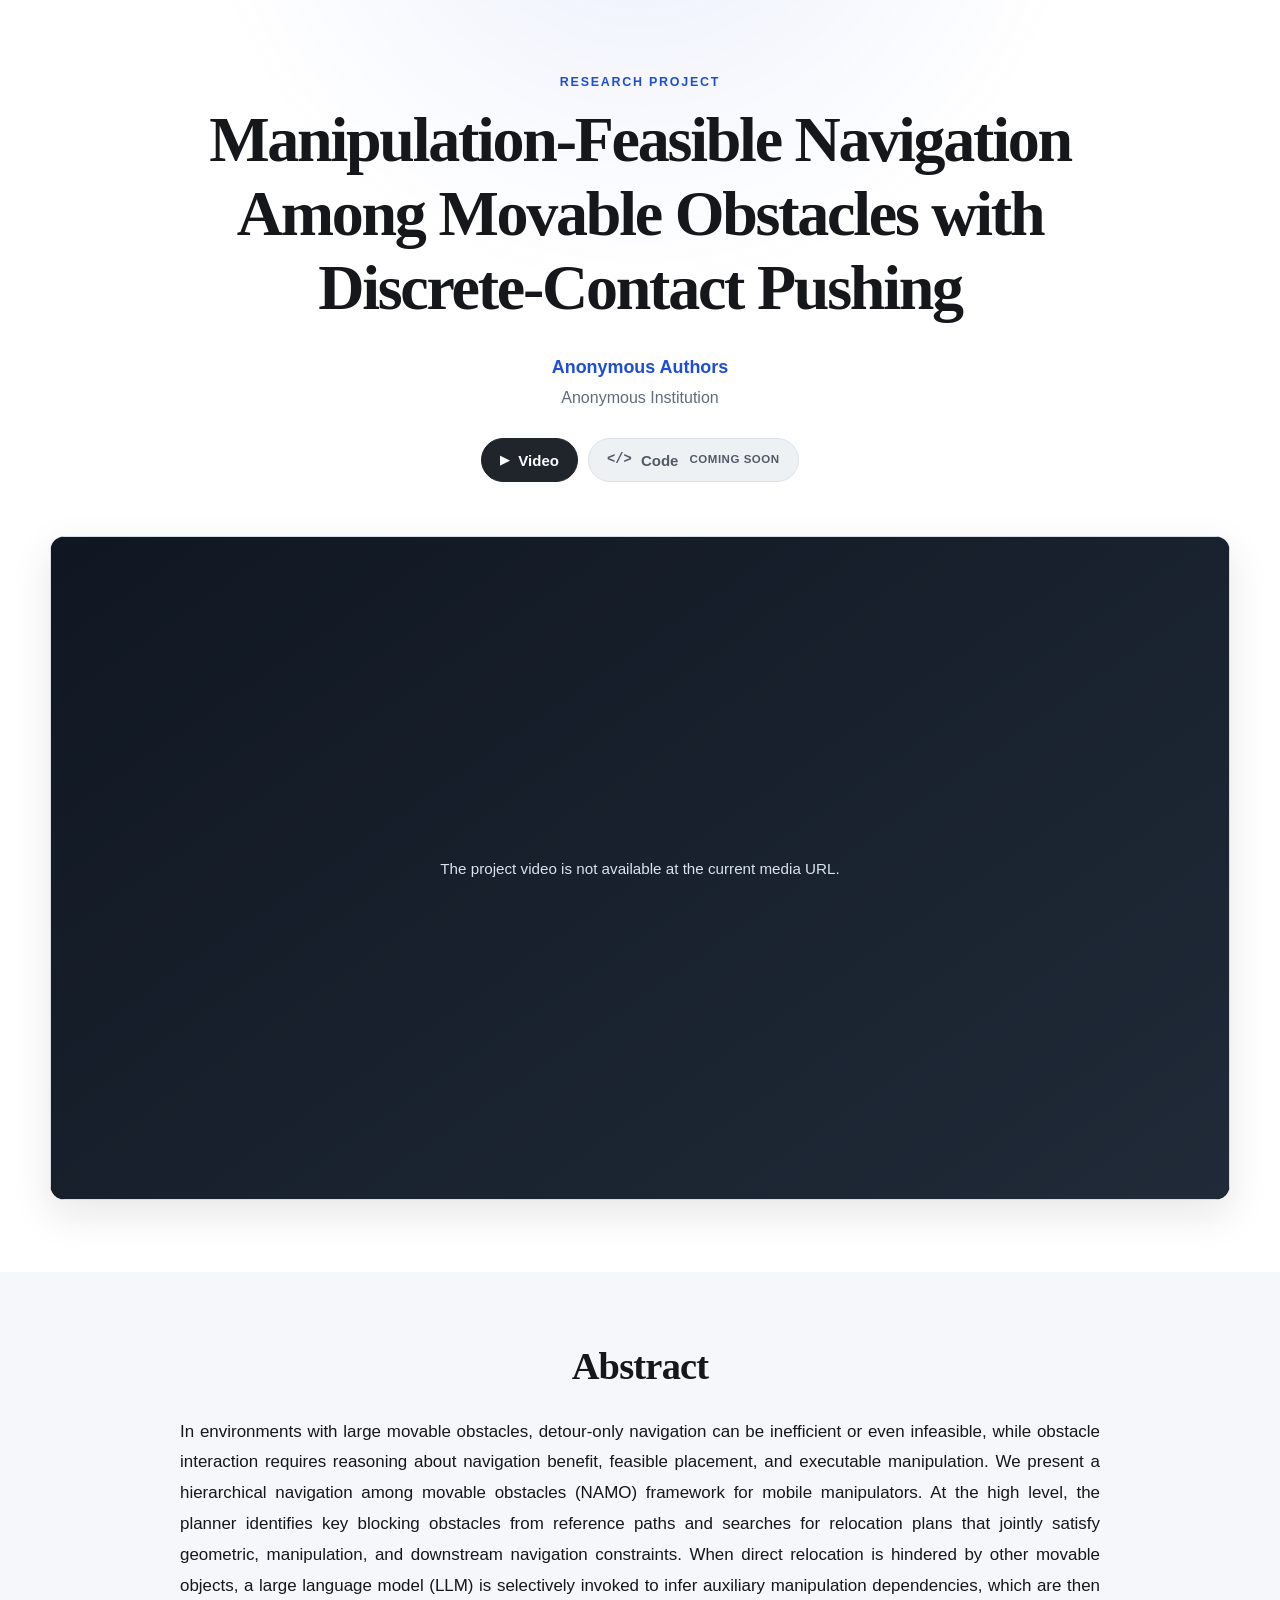
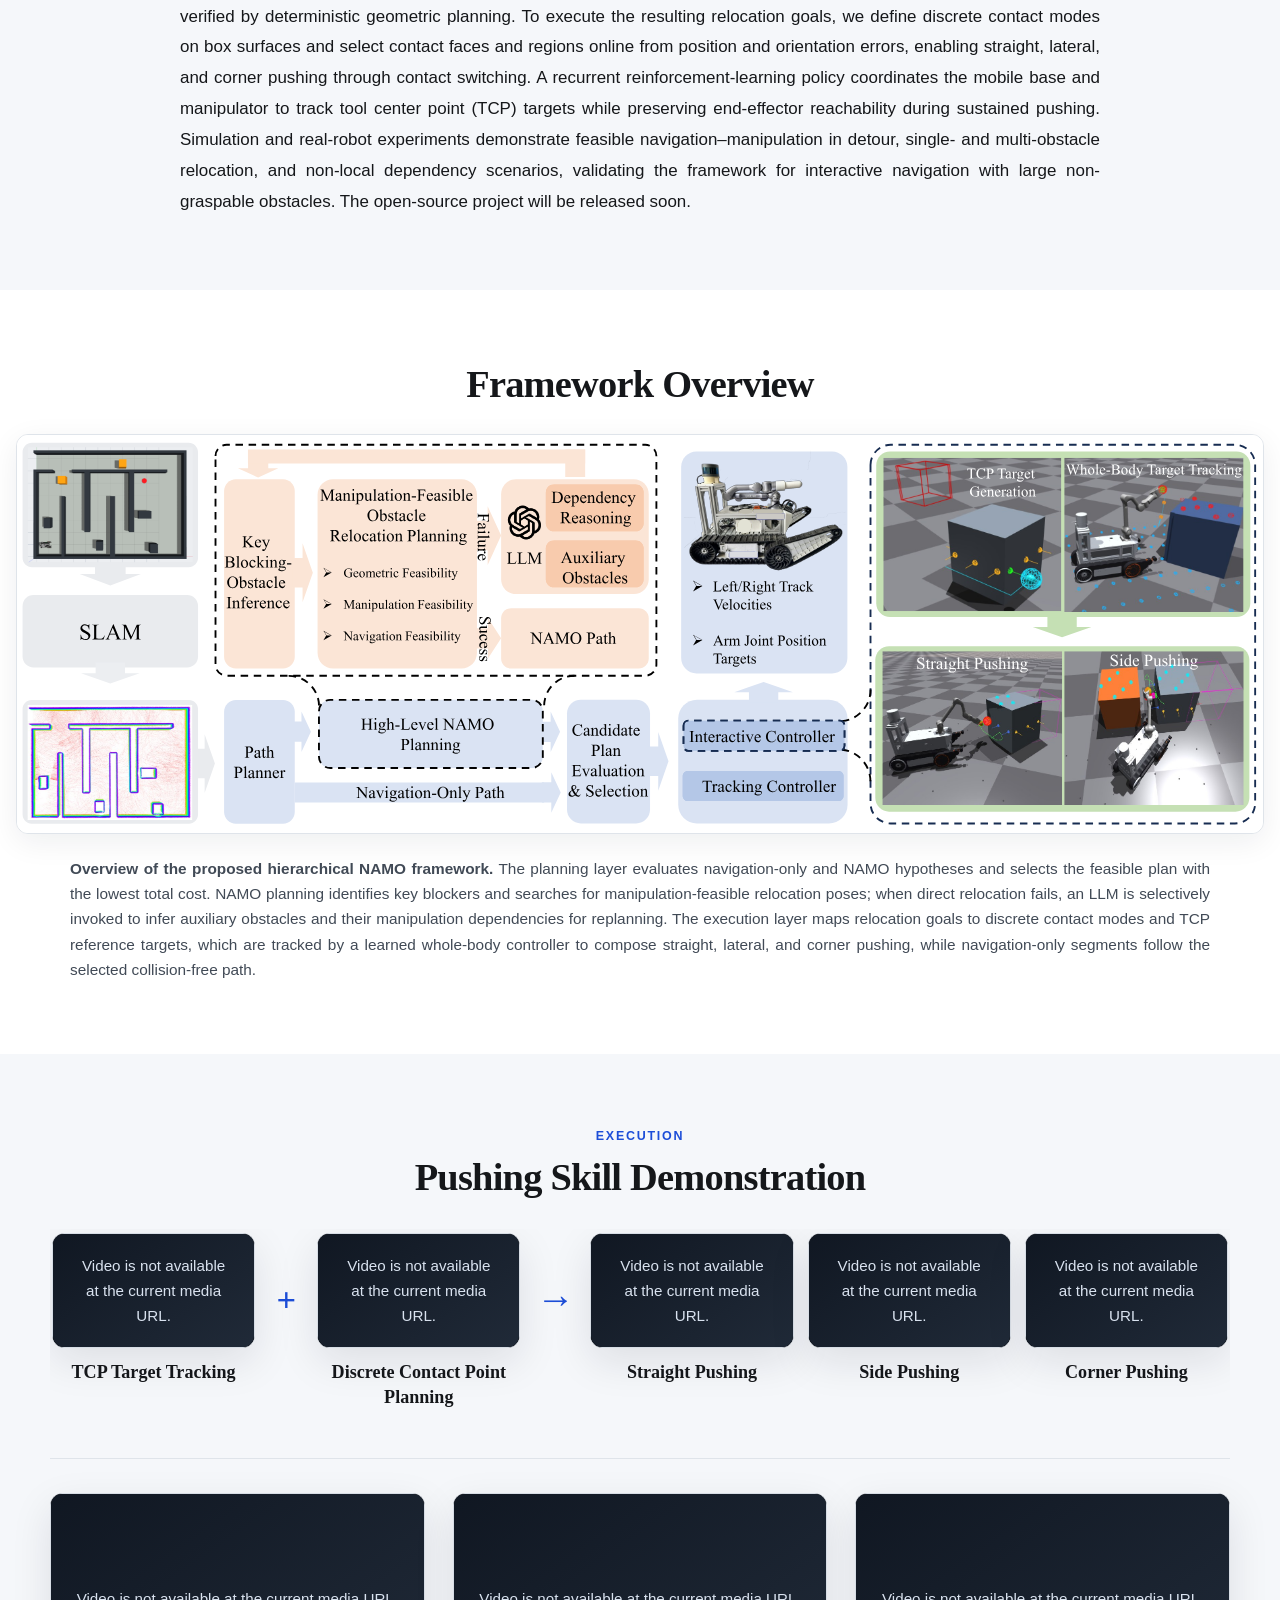
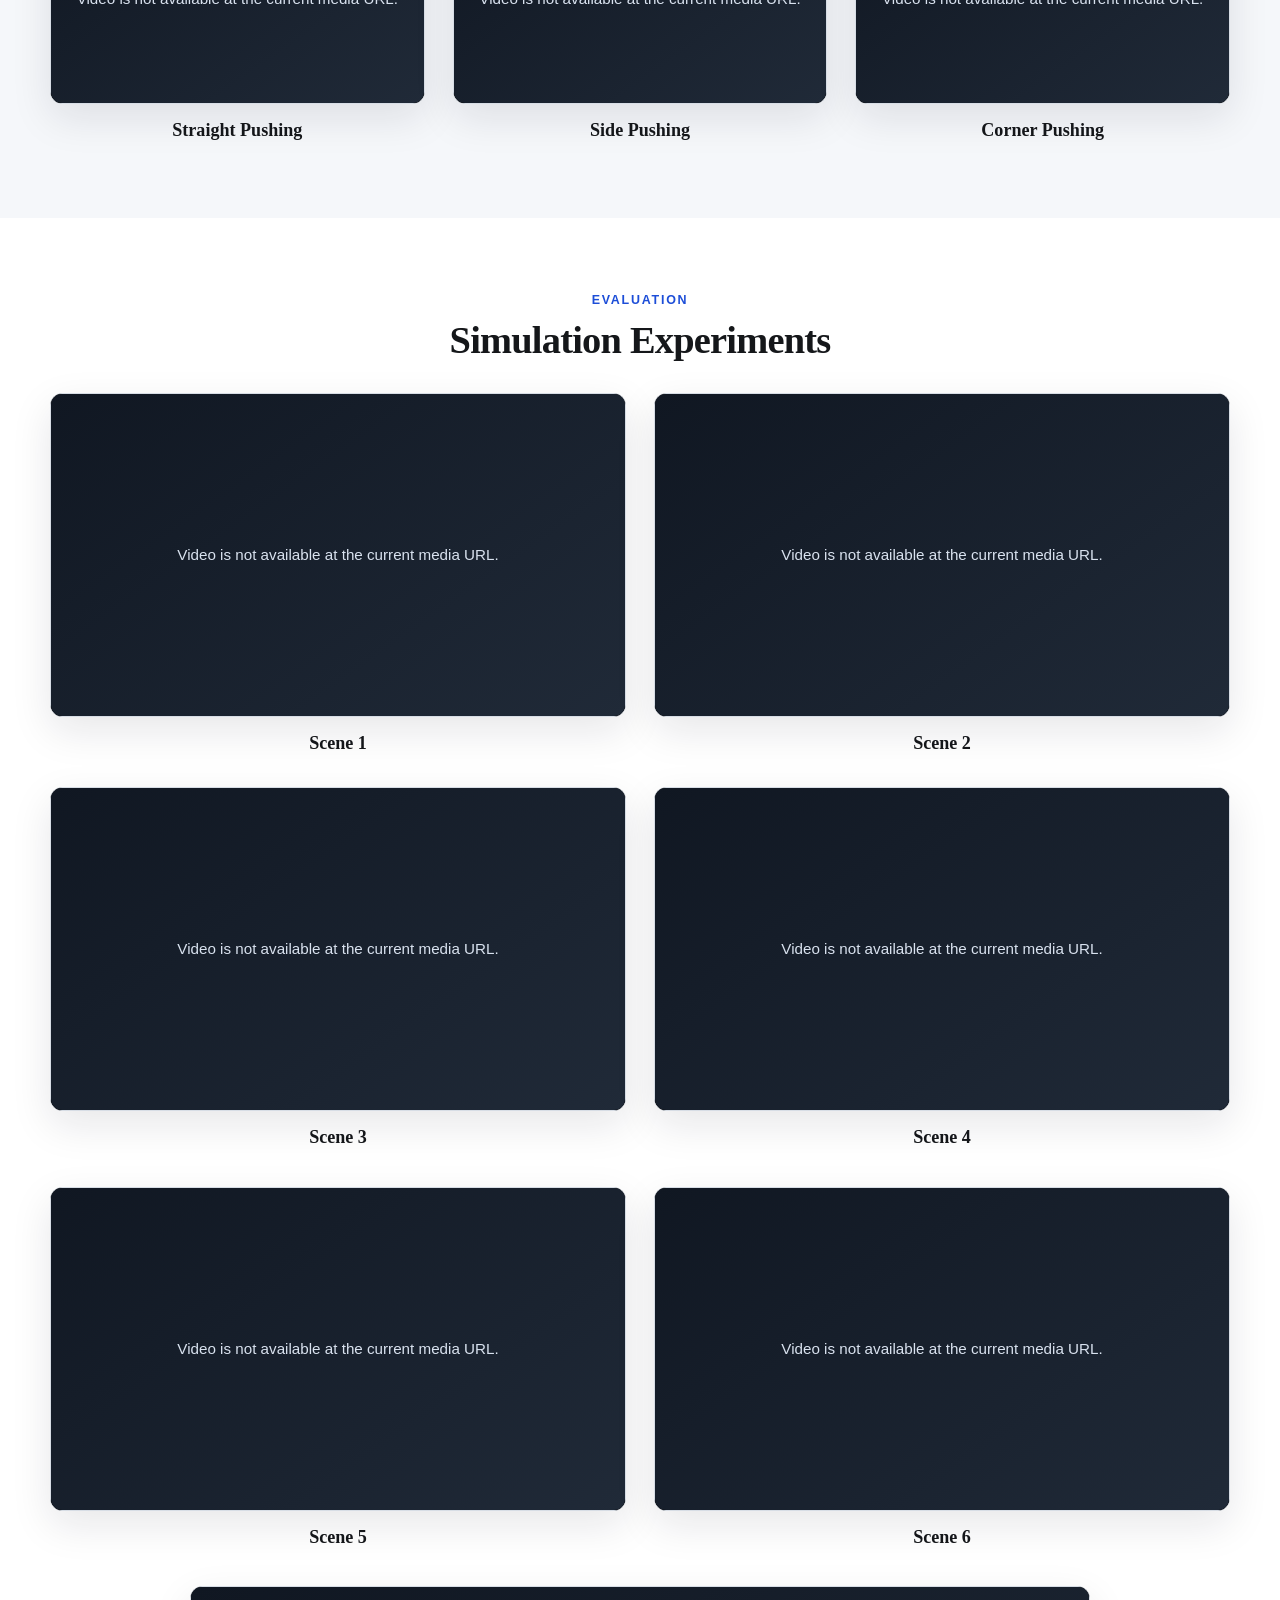
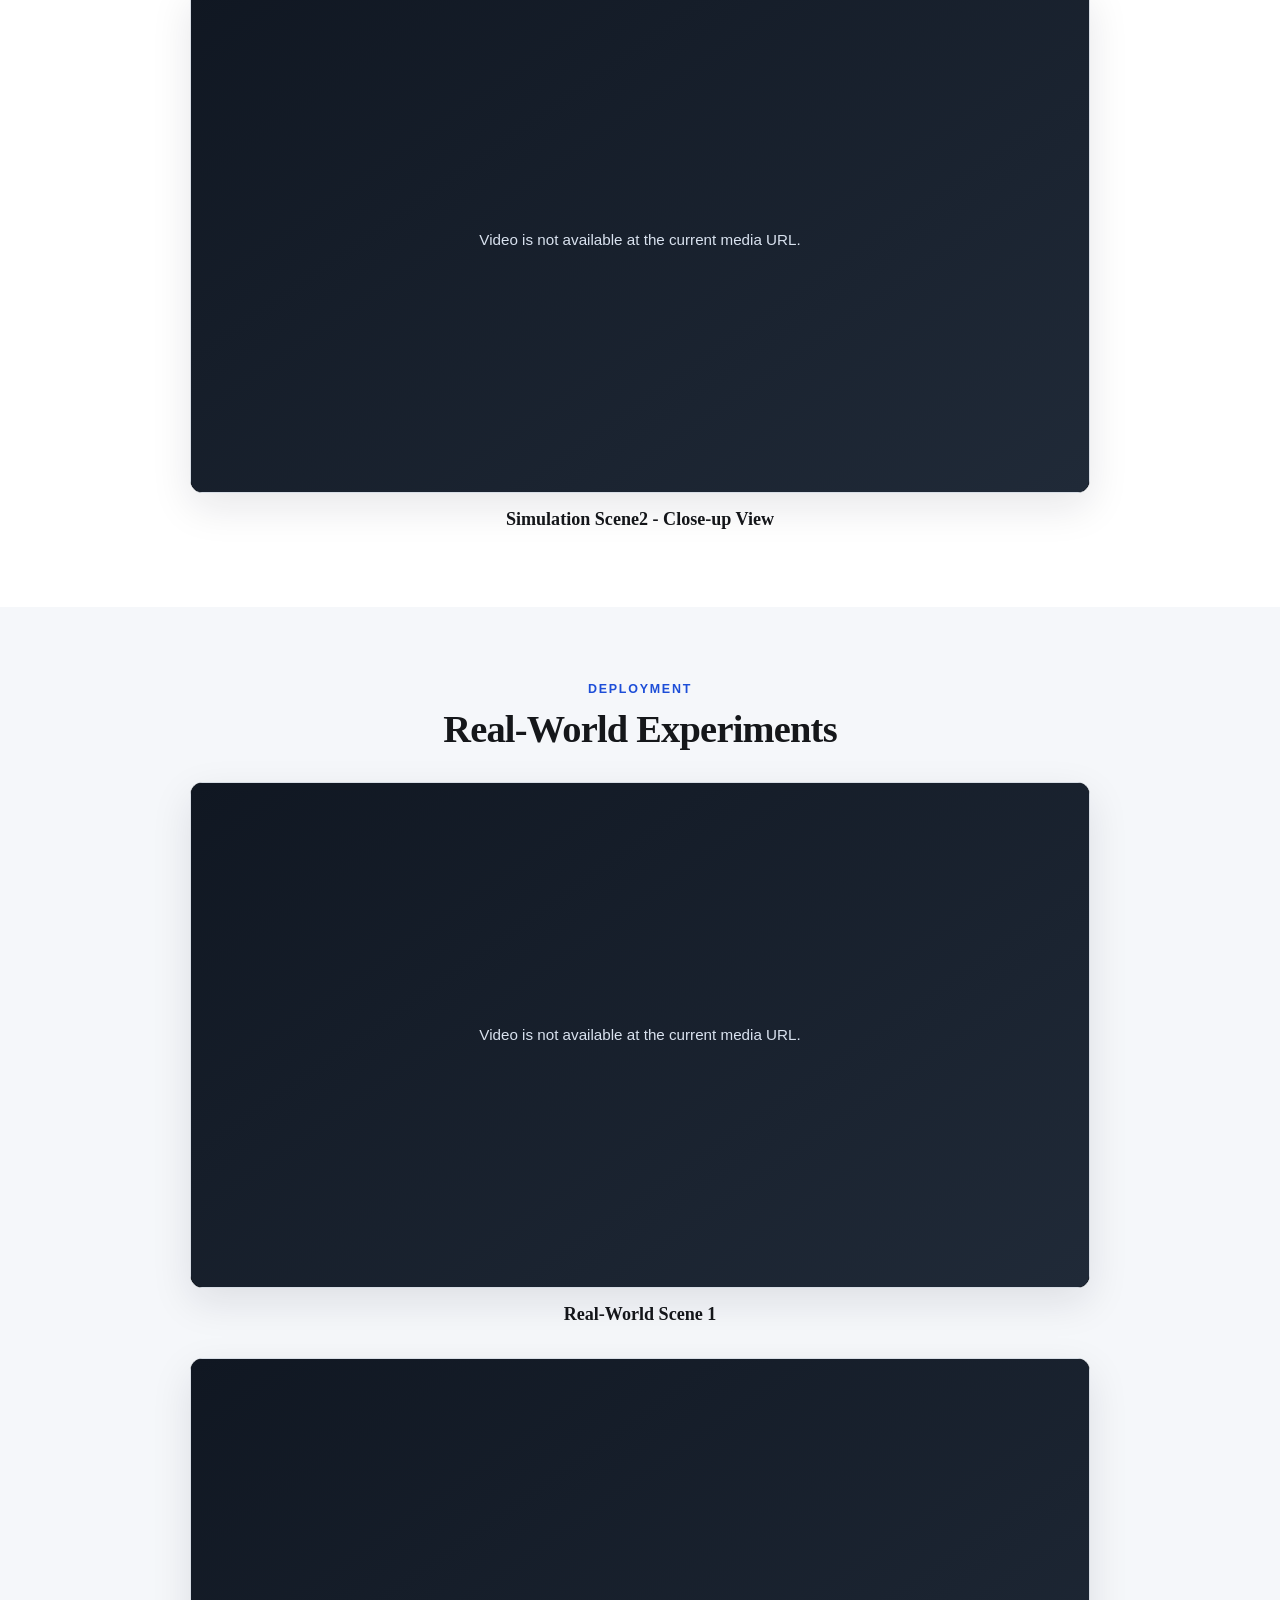
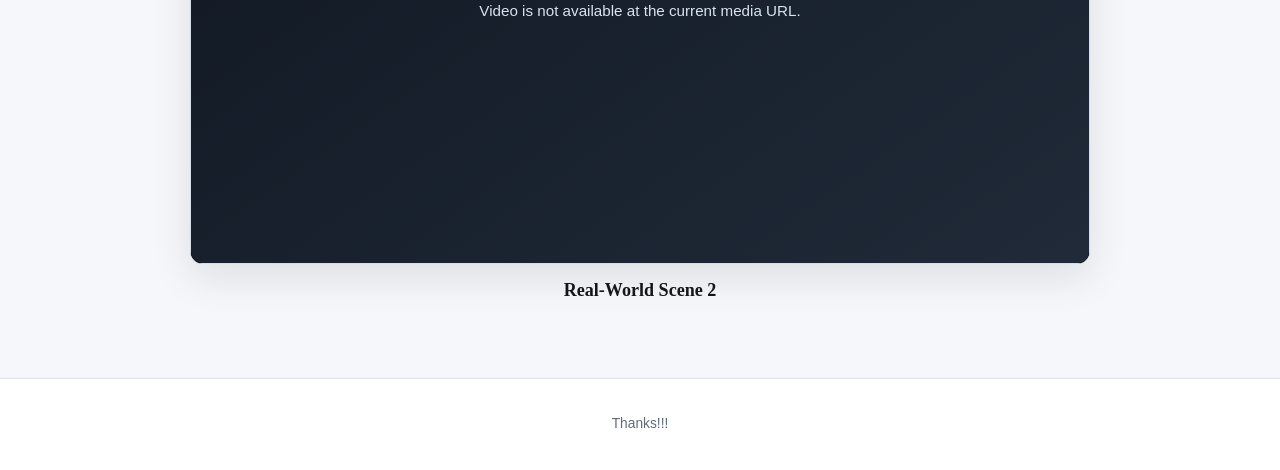
==== commit cdd2a041: "Improve mobile video loading" ====
--- a/index.html
+++ b/index.html
@@ -38,7 +38,7 @@
       <div class="container container-wide">
         <h2 id="overview-video-title" class="visually-hidden">Project video</h2>
         <div class="media-shell hero-media">
-          <video controls autoplay muted loop playsinline preload="metadata">
+          <video controls muted loop playsinline preload="none">
             <source src="removelogo/all.mp4" type="video/mp4">
             Your browser does not support the video tag.
           </video>
@@ -88,7 +88,7 @@
         <div class="execution-flow" aria-label="Pushing skill composition">
           <figure class="video-card flow-video-card">
             <div class="media-shell">
-              <video controls autoplay muted loop playsinline preload="metadata">
+              <video controls muted loop playsinline preload="none">
                 <source src="removelogo/object.mp4" type="video/mp4">
               </video>
               <p class="media-error" role="status">Video is not available at the current media URL.</p>
@@ -98,7 +98,7 @@
           <div class="flow-operator" aria-label="plus">+</div>
           <figure class="video-card flow-video-card">
             <div class="media-shell">
-              <video controls autoplay muted loop playsinline preload="metadata">
+              <video controls muted loop playsinline preload="none">
                 <source src="removelogo/contact.mp4" type="video/mp4">
               </video>
               <p class="media-error" role="status">Video is not available at the current media URL.</p>
@@ -108,7 +108,7 @@
           <div class="flow-operator flow-arrow" aria-label="leads to">&#8594;</div>
           <figure class="video-card flow-video-card">
             <div class="media-shell">
-              <video controls autoplay muted loop playsinline preload="metadata">
+              <video controls muted loop playsinline preload="none">
                 <source src="removelogo/SimSpush.mp4" type="video/mp4">
               </video>
               <p class="media-error" role="status">Video is not available at the current media URL.</p>
@@ -117,7 +117,7 @@
           </figure>
           <figure class="video-card flow-video-card">
             <div class="media-shell">
-              <video controls autoplay muted loop playsinline preload="metadata">
+              <video controls muted loop playsinline preload="none">
                 <source src="removelogo/SimSidepush.mp4" type="video/mp4">
               </video>
               <p class="media-error" role="status">Video is not available at the current media URL.</p>
@@ -126,7 +126,7 @@
           </figure>
           <figure class="video-card flow-video-card">
             <div class="media-shell">
-              <video controls autoplay muted loop playsinline preload="metadata">
+              <video controls muted loop playsinline preload="none">
                 <source src="removelogo/SimCornerpush.mp4" type="video/mp4">
               </video>
               <p class="media-error" role="status">Video is not available at the current media URL.</p>
@@ -137,7 +137,7 @@
         <div class="media-grid grid-three">
           <figure class="video-card">
             <div class="media-shell">
-              <video controls autoplay muted loop playsinline preload="metadata">
+              <video controls muted loop playsinline preload="none">
                 <source src="removelogo/Spushlogo.mp4" type="video/mp4">
               </video>
               <p class="media-error" role="status">Video is not available at the current media URL.</p>
@@ -146,7 +146,7 @@
           </figure>
           <figure class="video-card">
             <div class="media-shell">
-              <video controls autoplay muted loop playsinline preload="metadata">
+              <video controls muted loop playsinline preload="none">
                 <source src="removelogo/sidepushlogo.mp4" type="video/mp4">
               </video>
               <p class="media-error" role="status">Video is not available at the current media URL.</p>
@@ -155,7 +155,7 @@
           </figure>
           <figure class="video-card">
             <div class="media-shell">
-              <video controls autoplay muted loop playsinline preload="metadata">
+              <video controls muted loop playsinline preload="none">
                 <source src="removelogo/cornerpush.mp4" type="video/mp4">
               </video>
               <p class="media-error" role="status">Video is not available at the current media URL.</p>
@@ -176,7 +176,7 @@
         <div class="media-grid grid-two">
           <figure class="video-card">
             <div class="media-shell">
-              <video controls autoplay muted loop playsinline preload="metadata">
+              <video controls muted loop playsinline preload="none">
                 <source src="removelogo/scene1.mp4" type="video/mp4">
               </video>
               <p class="media-error" role="status">Video is not available at the current media URL.</p>
@@ -185,7 +185,7 @@
           </figure>
           <figure class="video-card">
             <div class="media-shell">
-              <video controls autoplay muted loop playsinline preload="metadata">
+              <video controls muted loop playsinline preload="none">
                 <source src="removelogo/scene2.mp4" type="video/mp4">
               </video>
               <p class="media-error" role="status">Video is not available at the current media URL.</p>
@@ -194,7 +194,7 @@
           </figure>
           <figure class="video-card">
             <div class="media-shell">
-              <video controls autoplay muted loop playsinline preload="metadata">
+              <video controls muted loop playsinline preload="none">
                 <source src="removelogo/scene3.mp4" type="video/mp4">
               </video>
               <p class="media-error" role="status">Video is not available at the current media URL.</p>
@@ -203,7 +203,7 @@
           </figure>
           <figure class="video-card">
             <div class="media-shell">
-              <video controls autoplay muted loop playsinline preload="metadata">
+              <video controls muted loop playsinline preload="none">
                 <source src="removelogo/scene4.mp4" type="video/mp4">
               </video>
               <p class="media-error" role="status">Video is not available at the current media URL.</p>
@@ -215,7 +215,7 @@
         <div class="media-grid grid-two media-group">
           <figure class="video-card">
             <div class="media-shell">
-              <video controls autoplay muted loop playsinline preload="metadata">
+              <video controls muted loop playsinline preload="none">
                 <source src="removelogo/scene5.mp4" type="video/mp4">
               </video>
               <p class="media-error" role="status">Video is not available at the current media URL.</p>
@@ -224,7 +224,7 @@
           </figure>
           <figure class="video-card">
             <div class="media-shell">
-              <video controls autoplay muted loop playsinline preload="metadata">
+              <video controls muted loop playsinline preload="none">
                 <source src="removelogo/scene6.mp4" type="video/mp4">
               </video>
               <p class="media-error" role="status">Video is not available at the current media URL.</p>
@@ -236,7 +236,7 @@
         <div class="media-grid grid-one media-group">
           <figure class="video-card video-card-featured">
             <div class="media-shell">
-              <video controls autoplay muted loop playsinline preload="metadata">
+              <video controls muted loop playsinline preload="none">
                 <source src="removelogo/jin1.mp4" type="video/mp4">
               </video>
               <p class="media-error" role="status">Video is not available at the current media URL.</p>
@@ -256,7 +256,7 @@
         <div class="media-grid grid-one">
           <figure class="video-card video-card-featured">
             <div class="media-shell">
-              <video controls autoplay muted loop playsinline preload="metadata">
+              <video controls muted loop playsinline preload="none">
                 <source src="removelogo/realsene1all.mp4" type="video/mp4">
               </video>
               <p class="media-error" role="status">Video is not available at the current media URL.</p>
@@ -265,7 +265,7 @@
           </figure>
           <figure class="video-card video-card-featured">
             <div class="media-shell">
-              <video controls autoplay muted loop playsinline preload="metadata">
+              <video controls muted loop playsinline preload="none">
                 <source src="removelogo/realsene2all.mp4" type="video/mp4">
               </video>
               <p class="media-error" role="status">Video is not available at the current media URL.</p>
@@ -279,7 +279,7 @@
 
   <footer class="site-footer">
     <div class="container container-text">
-      <p>This page follows the visual conventions of academic project pages inspired by the Nerfies template.</p>
+      <p>Thanks!!!</p>
     </div>
   </footer>
 
